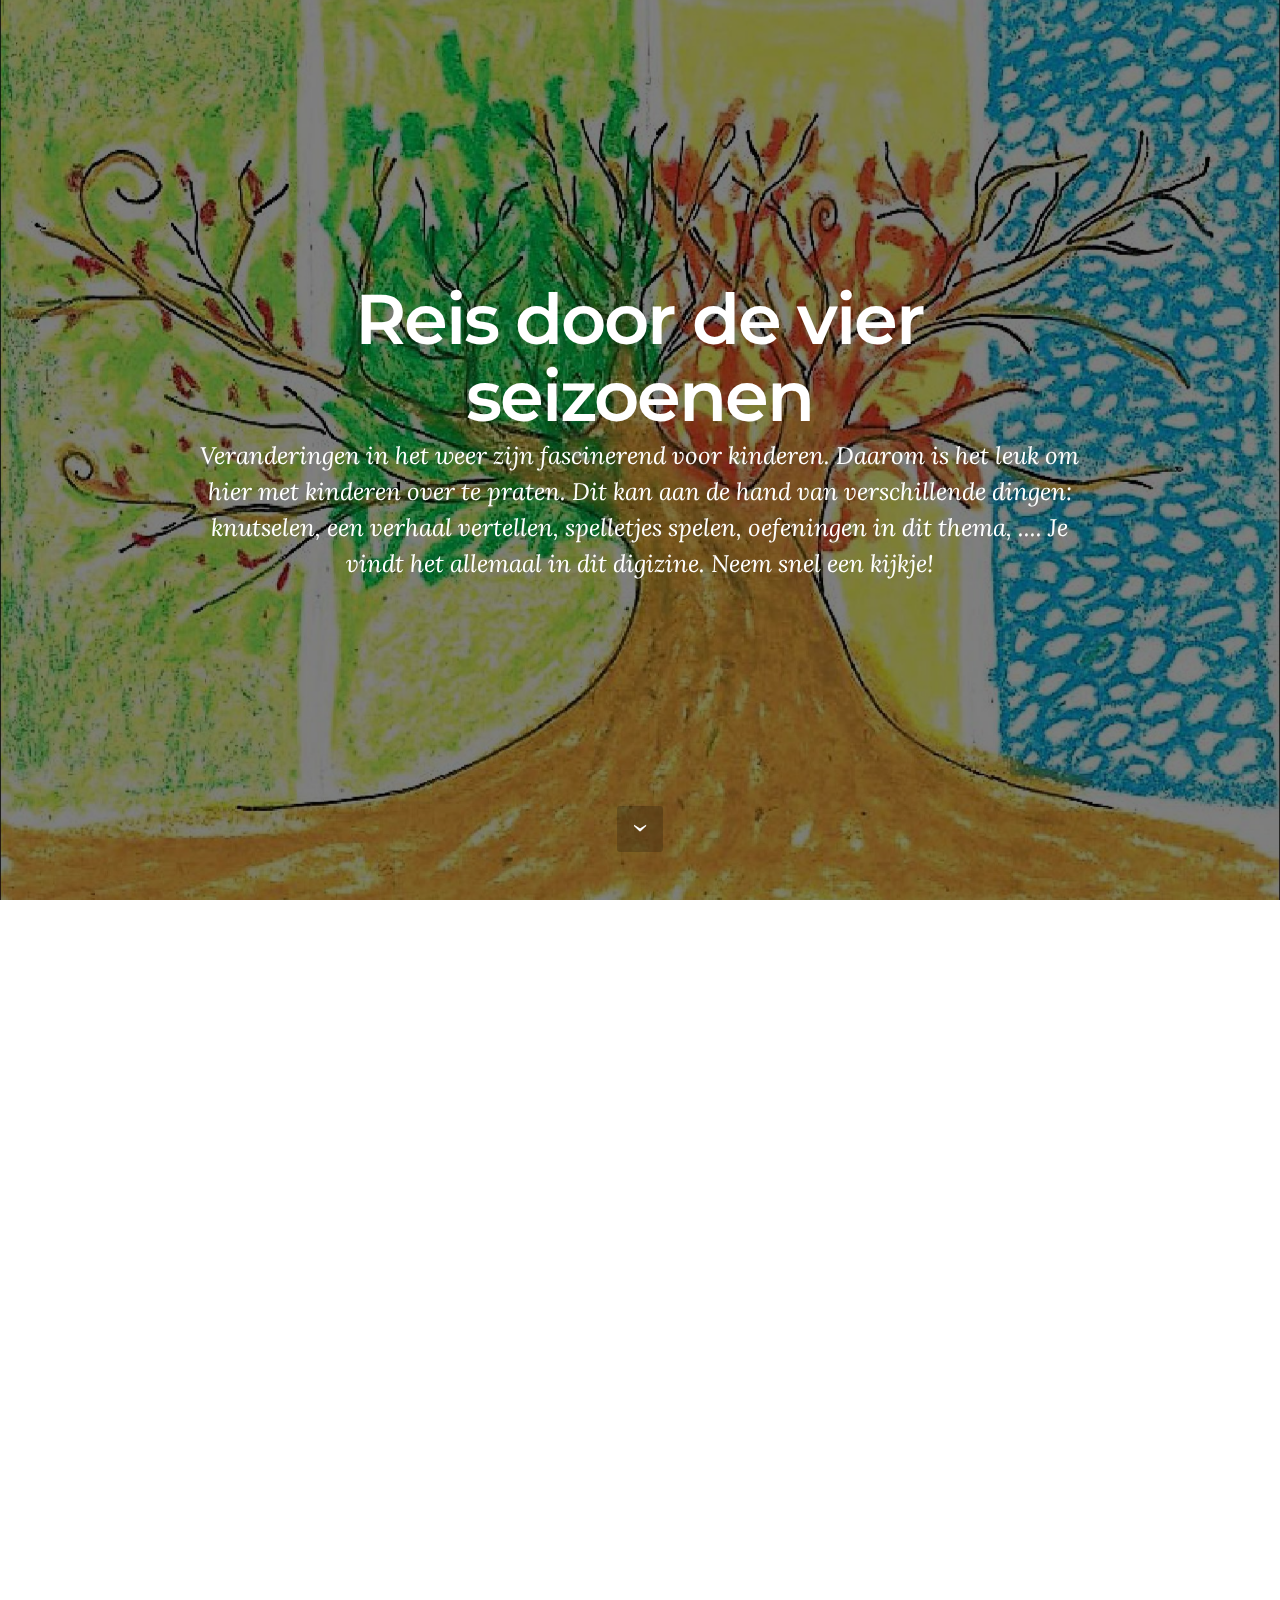
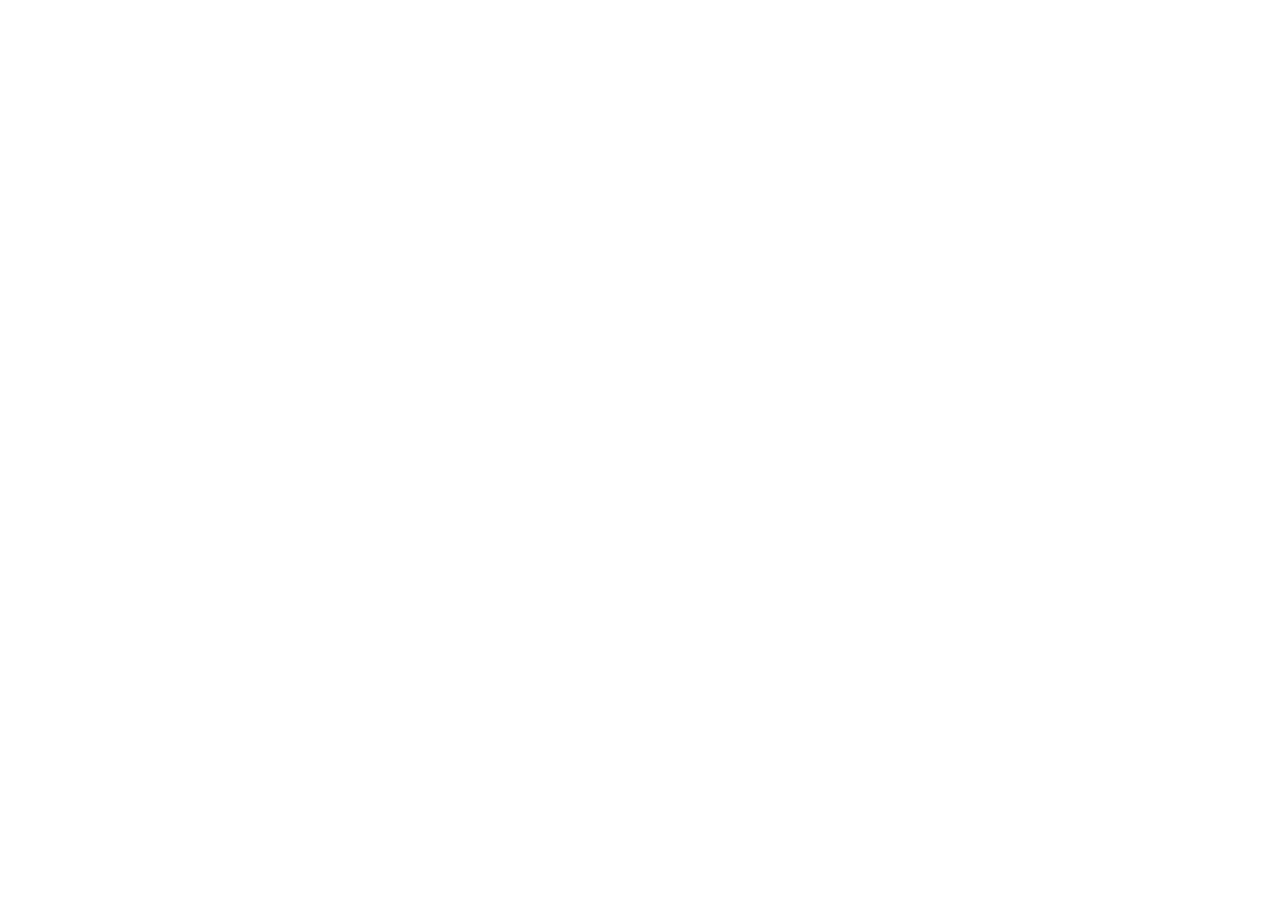
==== index.html @ 8c719ed3 "create github pages" ====
<!DOCTYPE html>
<html>
<head>
  <!-- Site made with Mobirise Website Builder v3.12.1, https://mobirise.com -->
  <meta charset="UTF-8">
  <meta http-equiv="X-UA-Compatible" content="IE=edge">
  <meta name="generator" content="Mobirise v3.12.1, mobirise.com">
  <meta name="viewport" content="width=device-width, initial-scale=1">
  <link rel="shortcut icon" href="assets/images/logo.png" type="image/x-icon">
  <meta name="description" content="">
  
  <link rel="stylesheet" href="https://fonts.googleapis.com/css?family=Lora:400,700,400italic,700italic&amp;subset=latin">
  <link rel="stylesheet" href="https://fonts.googleapis.com/css?family=Montserrat:400,700">
  <link rel="stylesheet" href="https://fonts.googleapis.com/css?family=Raleway:100,100i,200,200i,300,300i,400,400i,500,500i,600,600i,700,700i,800,800i,900,900i">
  <link rel="stylesheet" href="assets/bootstrap-material-design-font/css/material.css">
  <link rel="stylesheet" href="assets/tether/tether.min.css">
  <link rel="stylesheet" href="assets/bootstrap/css/bootstrap.min.css">
  <link rel="stylesheet" href="assets/animate.css/animate.min.css">
  <link rel="stylesheet" href="assets/theme/css/style.css">
  <link rel="stylesheet" href="assets/mobirise/css/mbr-additional.css" type="text/css">
  
  
  
</head>
<body>
<section class="mbr-section mbr-section-hero mbr-section-full mbr-parallax-background mbr-section-with-arrow" id="header1-0" style="background-image: url(assets/images/scan-seizoenenboom-2000x1422.jpg);">

    <div class="mbr-overlay" style="opacity: 0.5; background-color: rgb(0, 0, 0);"></div>

    <div class="mbr-table-cell">

        <div class="container">
            <div class="row">
                <div class="mbr-section col-md-10 col-md-offset-1 text-xs-center">

                    <h1 class="mbr-section-title display-1">Reis door de vier seizoenen</h1>
                    <p class="mbr-section-lead lead">Veranderingen in het weer zijn fascinerend voor kinderen. Daarom is het leuk om hier met kinderen over te praten. Dit kan aan de hand van verschillende dingen: knutselen, een verhaal vertellen, spelletjes spelen, oefeningen in dit thema, .... Je vindt het allemaal in dit digizine. Neem snel een kijkje!<br></p>
                    
                </div>
            </div>
        </div>
    </div>

    <div class="mbr-arrow mbr-arrow-floating" aria-hidden="true"><a href="#features3-5"><i class="mbr-arrow-icon"></i></a></div>

</section>

<section class="engine"><a rel="external" href="https://mobirise.com">Mobirise Website Generator</a></section><section class="mbr-cards mbr-section mbr-section-nopadding" id="features3-5" style="background-color: rgb(255, 255, 255);">

    

    <div class="mbr-cards-row row">
        <div class="mbr-cards-col col-xs-12 col-lg-3" style="padding-top: 80px; padding-bottom: 80px;">
            <div class="container">
              <div class="card cart-block">
                  <div class="card-img"><img src="assets/images/lente-600x598.jpg" class="card-img-top"></div>
                  <div class="card-block">
                    <h4 class="card-title">Lente&nbsp;</h4>
                    <h5 class="card-subtitle"></h5>
                    <p class="card-text">Het is lente wat leuk,<br>ik lach me in een deuk.<br>Het is niet warm, maar ook niet koud,<br>lente is een seizoen waarbij je je trui aanhoudt.<br>Het is lente dus de bloemen gaan bloeien,<br>en heel hoog groeien.<br>Het is zo groen en zo mooi,<br>ga naar buiten en hou op met dat geklooi.<br>Het is bijna zomer, best wel leuk,<br>maar die muggen prikken …. Wat een jeuk!<br></p>
                    <div class="card-btn"><a href="https://mobirise.com" class="btn btn-primary">Reis naar de lente</a></div>
                    </div>
                </div>
            </div>
        </div>
        <div class="mbr-cards-col col-xs-12 col-lg-3" style="padding-top: 80px; padding-bottom: 80px;">
            <div class="container">
                <div class="card cart-block">
                    <div class="card-img"><img src="assets/images/zomer-600x600.jpg" class="card-img-top"></div>
                    <div class="card-block">
                        <h4 class="card-title">Zomer</h4>
                        <h5 class="card-subtitle"></h5>
                        <p class="card-text">Het wordt steeds een stukje warmer,<br>steeds meer mensen zitten buiten.<br>Die heerlijke warme zonnestralen,<br>bedekken mijn gezicht.<br>De mensen worden vrolijker,<br>de natuur is wonderschoon.<br>De lente is nu bijna voorbij,<br>en dan is het eindelijk zomer<br></p>
                        <div class="card-btn"><a href="https://mobirise.com" class="btn btn-primary">Reis naar de zomer</a></div>
                    </div>
                </div>
            </div>
        </div>
        <div class="mbr-cards-col col-xs-12 col-lg-3" style="padding-top: 80px; padding-bottom: 80px;">
            <div class="container">
                <div class="card cart-block">
                    <div class="card-img"><img src="assets/images/herfst-600x600.jpg" class="card-img-top"></div>
                    <div class="card-block">
                        <h4 class="card-title">Herfst</h4>
                        <h5 class="card-subtitle"></h5>
                        <p class="card-text">Paddestoelen, beukennootjes,<br>dwarrelblaadjes, rood en geel.<br>Buiten vind je al die schatten<br>van de herfst, zoveel.<br>Regenvlagen, hagelbuien,<br>pijpenstelen, hondenweer. <br>Neem een paraplu mee<br>en geen druppel raakt je meer.<br></p>
                        <div class="card-btn"><a href="https://mobirise.com" class="btn btn-primary">Reis naar de herfst</a></div>
                    </div>
                </div>
            </div>
        </div>
        <div class="mbr-cards-col col-xs-12 col-lg-3" style="padding-top: 80px; padding-bottom: 80px;">
            <div class="container">
                <div class="card cart-block">
                    <div class="card-img"><img src="assets/images/winter-600x600.jpg" class="card-img-top"></div>
                    <div class="card-block">
                        <h4 class="card-title">Winter</h4>
                        <h5 class="card-subtitle"></h5>
                        <p class="card-text">De winter is het seizoen van wanten en kou<br>Dat is precies waar ik van hou<br>Als het wit is lekker spelen in de sneeuw en warm bij de haard<br>Nog maar drie maanden en het is alweer maart<br>Sinterklaas, kerst en nieuwjaar horen erbij<br>En al die gezelligheid<br>Wat maakt de winter me blij!<br></p>
                        <div class="card-btn"><a href="https://mobirise.com" class="btn btn-primary">Reis naar de winter</a></div>
                    </div>
                </div>
            </div>
        </div>
        
        
    </div>
</section>

<section class="mbr-section" id="msg-box5-9" style="background-color: rgb(255, 255, 255); padding-top: 0px; padding-bottom: 0px;">

    
    <div class="container">
        <div class="row">
            <div class="mbr-table-md-up">

              

              <div class="mbr-table-cell col-md-5 text-xs-center text-md-right content-size">
                  <h3 class="mbr-section-title display-2">Seizoenenboom<div><br></div></h3>
                  <div class="lead">

                    <p>Dit werkje wordt best in de herfst, het begin van het schooljaar, gemaakt. Nadat de boom klaar is, gaan we het bos in en verzamelen we herfstige voorwerpen: kastanjes, afgevallen bladeren. We leggen ze in de hoek behorend tot dit seizoen. Deze 'verzameltocht' herhalen we elk seizoen. Aan het eind van het schooljaar hebben we een mooie seizoensverzameling! <br><br>Benodigdheden<br>- Het sjabloon in het midden van het magazine <br>- Scharen, wasco’s (pandakrijt) <br>- Optioneel: bruine verf, sterke lijm<br></p>

                  </div>

                  <div><a class="btn btn-primary" href="https://mobirise.com">Sjabloon</a></div>
              </div>


              


              <div class="mbr-table-cell mbr-left-padding-md-up mbr-valign-top col-md-7 image-size" style="width: 50%;">
                  <div class="mbr-figure"><img src="assets/images/img-20181114-1400x1866.jpg"></div>
              </div>

            </div>
        </div>
    </div>

</section>


  <script src="assets/web/assets/jquery/jquery.min.js"></script>
  <script src="assets/tether/tether.min.js"></script>
  <script src="assets/bootstrap/js/bootstrap.min.js"></script>
  <script src="assets/smooth-scroll/smooth-scroll.js"></script>
  <script src="assets/jarallax/jarallax.js"></script>
  <script src="assets/viewport-checker/jquery.viewportchecker.js"></script>
  <script src="assets/theme/js/script.js"></script>
  
  
  <input name="animation" type="hidden">
  </body>
</html>
---- assets/bootstrap-material-design-font/css/material.css ----
@font-face {
  font-family: 'Material-Design-Icons';
  src: url('../fonts/Material-Design-Icons.eot?3ocs8m');
  src: url('../fonts/Material-Design-Icons.eot?#iefix3ocs8m') format('embedded-opentype'), url('../fonts/Material-Design-Icons.woff?3ocs8m') format('woff'), url('../fonts/Material-Design-Icons.ttf?3ocs8m') format('truetype'), url('../fonts/Material-Design-Icons.svg?3ocs8m#Material-Design-Icons') format('svg');
  font-weight: normal;
  font-style: normal;
}
[class^="mdi-"],
[class*="mdi-"] {
  speak: none;
  display: inline-block;
  font-style: normal;
  font-variant:normal;
  font-weight:normal;
  /*font-size:24px;*/
  line-height:1;
  font-family:'Material-Design-Icons' !important;
  text-rendering: auto;
  
  -webkit-font-smoothing: antialiased;
  -moz-osx-font-smoothing: grayscale;
  -webkit-transform: translate(0, 0);
      -ms-transform: translate(0, 0);
          transform: translate(0, 0);
}
[class^="mdi-"]:before,
[class*="mdi-"]:before {
  display: inline-block;
  speak: none;
  text-decoration: inherit;
}
[class^="mdi-"].pull-left,
[class*="mdi-"].pull-left {
  margin-right: .3em;
}
[class^="mdi-"].pull-right,
[class*="mdi-"].pull-right {
  margin-left: .3em;
}
[class^="mdi-"].mdi-lg:before,
[class*="mdi-"].mdi-lg:before,
[class^="mdi-"].mdi-lg:after,
[class*="mdi-"].mdi-lg:after {
  font-size: 1.33333333em;
  line-height: 0.75em;
  vertical-align: -15%;
}
[class^="mdi-"].mdi-2x:before,
[class*="mdi-"].mdi-2x:before,
[class^="mdi-"].mdi-2x:after,
[class*="mdi-"].mdi-2x:after {
  font-size: 2em;
}
[class^="mdi-"].mdi-3x:before,
[class*="mdi-"].mdi-3x:before,
[class^="mdi-"].mdi-3x:after,
[class*="mdi-"].mdi-3x:after {
  font-size: 3em;
}
[class^="mdi-"].mdi-4x:before,
[class*="mdi-"].mdi-4x:before,
[class^="mdi-"].mdi-4x:after,
[class*="mdi-"].mdi-4x:after {
  font-size: 4em;
}
[class^="mdi-"].mdi-5x:before,
[class*="mdi-"].mdi-5x:before,
[class^="mdi-"].mdi-5x:after,
[class*="mdi-"].mdi-5x:after {
  font-size: 5em;
}
[class^="mdi-device-signal-cellular-"]:after,
[class^="mdi-device-battery-"]:after,
[class^="mdi-device-battery-charging-"]:after,
[class^="mdi-device-signal-cellular-connected-no-internet-"]:after,
[class^="mdi-device-signal-wifi-"]:after,
[class^="mdi-device-signal-wifi-statusbar-not-connected"]:after,
.mdi-device-network-wifi:after {
  opacity: .3;
  position: absolute;
  left: 0;
  top: 0;
  z-index: 1;
  display: inline-block;
  speak: none;
  text-decoration: inherit;
}
[class^="mdi-device-signal-cellular-"]:after {
  content: "\e758";
}
[class^="mdi-device-battery-"]:after {
  content: "\e735";
}
[class^="mdi-device-battery-charging-"]:after {
  content: "\e733";
}
[class^="mdi-device-signal-cellular-connected-no-internet-"]:after {
  content: "\e75d";
}
[class^="mdi-device-signal-wifi-"]:after,
.mdi-device-network-wifi:after {
  content: "\e765";
}
[class^="mdi-device-signal-wifi-statusbasr-not-connected"]:after {
  content: "\e8f7";
}
.mdi-device-signal-cellular-off:after,
.mdi-device-signal-cellular-null:after,
.mdi-device-signal-cellular-no-sim:after,
.mdi-device-signal-wifi-off:after,
.mdi-device-signal-wifi-4-bar:after,
.mdi-device-signal-cellular-4-bar:after,
.mdi-device-battery-alert:after,
.mdi-device-signal-cellular-connected-no-internet-4-bar:after,
.mdi-device-battery-std:after,
.mdi-device-battery-full .mdi-device-battery-unknown:after {
  content: "";
}
.mdi-fw {
  width: 1.28571429em;
  text-align: center;
}
.mdi-ul {
  padding-left: 0;
  margin-left: 2.14285714em;
  list-style-type: none;
}
.mdi-ul > li {
  position: relative;
}
.mdi-li {
  position: absolute;
  left: -2.14285714em;
  width: 2.14285714em;
  top: 0.14285714em;
  text-align: center;
}
.mdi-li.mdi-lg {
  left: -1.85714286em;
}
.mdi-border {
  padding: .2em .25em .15em;
  border: solid 0.08em #eeeeee;
  border-radius: .1em;
}
.mdi-spin {
  -webkit-animation: mdi-spin 2s infinite linear;
  animation: mdi-spin 2s infinite linear;
  -webkit-transform-origin: 50% 50%;
  -ms-transform-origin: 50% 50%;
      transform-origin: 50% 50%;
}
.mdi-pulse {
  -webkit-animation: mdi-spin 1s steps(8) infinite;
  animation: mdi-spin 1s steps(8) infinite;
  -webkit-transform-origin: 50% 50%;
  -ms-transform-origin: 50% 50%;
      transform-origin: 50% 50%;
}
@-webkit-keyframes mdi-spin {
  0% {
    -webkit-transform: rotate(0deg);
    transform: rotate(0deg);
  }
  100% {
    -webkit-transform: rotate(359deg);
    transform: rotate(359deg);
  }
}
@keyframes mdi-spin {
  0% {
    -webkit-transform: rotate(0deg);
    transform: rotate(0deg);
  }
  100% {
    -webkit-transform: rotate(359deg);
    transform: rotate(359deg);
  }
}
.mdi-rotate-90 {
  filter: progid:DXImageTransform.Microsoft.BasicImage(rotation=1);
  -webkit-transform: rotate(90deg);
  -ms-transform: rotate(90deg);
  transform: rotate(90deg);
}
.mdi-rotate-180 {
  filter: progid:DXImageTransform.Microsoft.BasicImage(rotation=2);
  -webkit-transform: rotate(180deg);
  -ms-transform: rotate(180deg);
  transform: rotate(180deg);
}
.mdi-rotate-270 {
  filter: progid:DXImageTransform.Microsoft.BasicImage(rotation=3);
  -webkit-transform: rotate(270deg);
  -ms-transform: rotate(270deg);
  transform: rotate(270deg);
}
.mdi-flip-horizontal {
  filter: progid:DXImageTransform.Microsoft.BasicImage(rotation=0, mirror=1);
  -webkit-transform: scale(-1, 1);
  -ms-transform: scale(-1, 1);
  transform: scale(-1, 1);
}
.mdi-flip-vertical {
  filter: progid:DXImageTransform.Microsoft.BasicImage(rotation=2, mirror=1);
  -webkit-transform: scale(1, -1);
  -ms-transform: scale(1, -1);
  transform: scale(1, -1);
}
:root .mdi-rotate-90,
:root .mdi-rotate-180,
:root .mdi-rotate-270,
:root .mdi-flip-horizontal,
:root .mdi-flip-vertical {
  -webkit-filter: none;
          filter: none;
}
.mdi-stack {
  position: relative;
  display: inline-block;
  width: 2em;
  height: 2em;
  line-height: 2em;
  vertical-align: middle;
}
.mdi-stack-1x,
.mdi-stack-2x {
  position: absolute;
  left: 0;
  width: 100%;
  text-align: center;
}
.mdi-stack-1x {
  line-height: inherit;
}
.mdi-stack-2x {
  font-size: 2em;
}
.mdi-inverse {
  color: #ffffff;
}
/* Start Icons */
.mdi-action-3d-rotation:before {
  content: "\e600";
}
.mdi-action-accessibility:before {
  content: "\e601";
}
.mdi-action-account-balance-wallet:before {
  content: "\e602";
}
.mdi-action-account-balance:before {
  content: "\e603";
}
.mdi-action-account-box:before {
  content: "\e604";
}
.mdi-action-account-child:before {
  content: "\e605";
}
.mdi-action-account-circle:before {
  content: "\e606";
}
.mdi-action-add-shopping-cart:before {
  content: "\e607";
}
.mdi-action-alarm-add:before {
  content: "\e608";
}
.mdi-action-alarm-off:before {
  content: "\e609";
}
.mdi-action-alarm-on:before {
  content: "\e60a";
}
.mdi-action-alarm:before {
  content: "\e60b";
}
.mdi-action-android:before {
  content: "\e60c";
}
.mdi-action-announcement:before {
  content: "\e60d";
}
.mdi-action-aspect-ratio:before {
  content: "\e60e";
}
.mdi-action-assessment:before {
  content: "\e60f";
}
.mdi-action-assignment-ind:before {
  content: "\e610";
}
.mdi-action-assignment-late:before {
  content: "\e611";
}
.mdi-action-assignment-return:before {
  content: "\e612";
}
.mdi-action-assignment-returned:before {
  content: "\e613";
}
.mdi-action-assignment-turned-in:before {
  content: "\e614";
}
.mdi-action-assignment:before {
  content: "\e615";
}
.mdi-action-autorenew:before {
  content: "\e616";
}
.mdi-action-backup:before {
  content: "\e617";
}
.mdi-action-book:before {
  content: "\e618";
}
.mdi-action-bookmark-outline:before {
  content: "\e619";
}
.mdi-action-bookmark:before {
  content: "\e61a";
}
.mdi-action-bug-report:before {
  content: "\e61b";
}
.mdi-action-cached:before {
  content: "\e61c";
}
.mdi-action-check-circle:before {
  content: "\e61d";
}
.mdi-action-class:before {
  content: "\e61e";
}
.mdi-action-credit-card:before {
  content: "\e61f";
}
.mdi-action-dashboard:before {
  content: "\e620";
}
.mdi-action-delete:before {
  content: "\e621";
}
.mdi-action-description:before {
  content: "\e622";
}
.mdi-action-dns:before {
  content: "\e623";
}
.mdi-action-done-all:before {
  content: "\e624";
}
.mdi-action-done:before {
  content: "\e625";
}
.mdi-action-event:before {
  content: "\e626";
}
.mdi-action-exit-to-app:before {
  content: "\e627";
}
.mdi-action-explore:before {
  content: "\e628";
}
.mdi-action-extension:before {
  content: "\e629";
}
.mdi-action-face-unlock:before {
  content: "\e62a";
}
.mdi-action-favorite-outline:before {
  content: "\e62b";
}
.mdi-action-favorite:before {
  content: "\e62c";
}
.mdi-action-find-in-page:before {
  content: "\e62d";
}
.mdi-action-find-replace:before {
  content: "\e62e";
}
.mdi-action-flip-to-back:before {
  content: "\e62f";
}
.mdi-action-flip-to-front:before {
  content: "\e630";
}
.mdi-action-get-app:before {
  content: "\e631";
}
.mdi-action-grade:before {
  content: "\e632";
}
.mdi-action-group-work:before {
  content: "\e633";
}
.mdi-action-help:before {
  content: "\e634";
}
.mdi-action-highlight-remove:before {
  content: "\e635";
}
.mdi-action-history:before {
  content: "\e636";
}
.mdi-action-home:before {
  content: "\e637";
}
.mdi-action-https:before {
  content: "\e638";
}
.mdi-action-info-outline:before {
  content: "\e639";
}
.mdi-action-info:before {
  content: "\e63a";
}
.mdi-action-input:before {
  content: "\e63b";
}
.mdi-action-invert-colors:before {
  content: "\e63c";
}
.mdi-action-label-outline:before {
  content: "\e63d";
}
.mdi-action-label:before {
  content: "\e63e";
}
.mdi-action-language:before {
  content: "\e63f";
}
.mdi-action-launch:before {
  content: "\e640";
}
.mdi-action-list:before {
  content: "\e641";
}
.mdi-action-lock-open:before {
  content: "\e642";
}
.mdi-action-lock-outline:before {
  content: "\e643";
}
.mdi-action-lock:before {
  content: "\e644";
}
.mdi-action-loyalty:before {
  content: "\e645";
}
.mdi-action-markunread-mailbox:before {
  content: "\e646";
}
.mdi-action-note-add:before {
  content: "\e647";
}
.mdi-action-open-in-browser:before {
  content: "\e648";
}
.mdi-action-open-in-new:before {
  content: "\e649";
}
.mdi-action-open-with:before {
  content: "\e64a";
}
.mdi-action-pageview:before {
  content: "\e64b";
}
.mdi-action-payment:before {
  content: "\e64c";
}
.mdi-action-perm-camera-mic:before {
  content: "\e64d";
}
.mdi-action-perm-contact-cal:before {
  content: "\e64e";
}
.mdi-action-perm-data-setting:before {
  content: "\e64f";
}
.mdi-action-perm-device-info:before {
  content: "\e650";
}
.mdi-action-perm-identity:before {
  content: "\e651";
}
.mdi-action-perm-media:before {
  content: "\e652";
}
.mdi-action-perm-phone-msg:before {
  content: "\e653";
}
.mdi-action-perm-scan-wifi:before {
  content: "\e654";
}
.mdi-action-picture-in-picture:before {
  content: "\e655";
}
.mdi-action-polymer:before {
  content: "\e656";
}
.mdi-action-print:before {
  content: "\e657";
}
.mdi-action-query-builder:before {
  content: "\e658";
}
.mdi-action-question-answer:before {
  content: "\e659";
}
.mdi-action-receipt:before {
  content: "\e65a";
}
.mdi-action-redeem:before {
  content: "\e65b";
}
.mdi-action-reorder:before {
  content: "\e65c";
}
.mdi-action-report-problem:before {
  content: "\e65d";
}
.mdi-action-restore:before {
  content: "\e65e";
}
.mdi-action-room:before {
  content: "\e65f";
}
.mdi-action-schedule:before {
  content: "\e660";
}
.mdi-action-search:before {
  content: "\e661";
}
.mdi-action-settings-applications:before {
  content: "\e662";
}
.mdi-action-settings-backup-restore:before {
  content: "\e663";
}
.mdi-action-settings-bluetooth:before {
  content: "\e664";
}
.mdi-action-settings-cell:before {
  content: "\e665";
}
.mdi-action-settings-display:before {
  content: "\e666";
}
.mdi-action-settings-ethernet:before {
  content: "\e667";
}
.mdi-action-settings-input-antenna:before {
  content: "\e668";
}
.mdi-action-settings-input-component:before {
  content: "\e669";
}
.mdi-action-settings-input-composite:before {
  content: "\e66a";
}
.mdi-action-settings-input-hdmi:before {
  content: "\e66b";
}
.mdi-action-settings-input-svideo:before {
  content: "\e66c";
}
.mdi-action-settings-overscan:before {
  content: "\e66d";
}
.mdi-action-settings-phone:before {
  content: "\e66e";
}
.mdi-action-settings-power:before {
  content: "\e66f";
}
.mdi-action-settings-remote:before {
  content: "\e670";
}
.mdi-action-settings-voice:before {
  content: "\e671";
}
.mdi-action-settings:before {
  content: "\e672";
}
.mdi-action-shop-two:before {
  content: "\e673";
}
.mdi-action-shop:before {
  content: "\e674";
}
.mdi-action-shopping-basket:before {
  content: "\e675";
}
.mdi-action-shopping-cart:before {
  content: "\e676";
}
.mdi-action-speaker-notes:before {
  content: "\e677";
}
.mdi-action-spellcheck:before {
  content: "\e678";
}
.mdi-action-star-rate:before {
  content: "\e679";
}
.mdi-action-stars:before {
  content: "\e67a";
}
.mdi-action-store:before {
  content: "\e67b";
}
.mdi-action-subject:before {
  content: "\e67c";
}
.mdi-action-supervisor-account:before {
  content: "\e67d";
}
.mdi-action-swap-horiz:before {
  content: "\e67e";
}
.mdi-action-swap-vert-circle:before {
  content: "\e67f";
}
.mdi-action-swap-vert:before {
  content: "\e680";
}
.mdi-action-system-update-tv:before {
  content: "\e681";
}
.mdi-action-tab-unselected:before {
  content: "\e682";
}
.mdi-action-tab:before {
  content: "\e683";
}
.mdi-action-theaters:before {
  content: "\e684";
}
.mdi-action-thumb-down:before {
  content: "\e685";
}
.mdi-action-thumb-up:before {
  content: "\e686";
}
.mdi-action-thumbs-up-down:before {
  content: "\e687";
}
.mdi-action-toc:before {
  content: "\e688";
}
.mdi-action-today:before {
  content: "\e689";
}
.mdi-action-track-changes:before {
  content: "\e68a";
}
.mdi-action-translate:before {
  content: "\e68b";
}
.mdi-action-trending-down:before {
  content: "\e68c";
}
.mdi-action-trending-neutral:before {
  content: "\e68d";
}
.mdi-action-trending-up:before {
  content: "\e68e";
}
.mdi-action-turned-in-not:before {
  content: "\e68f";
}
.mdi-action-turned-in:before {
  content: "\e690";
}
.mdi-action-verified-user:before {
  content: "\e691";
}
.mdi-action-view-agenda:before {
  content: "\e692";
}
.mdi-action-view-array:before {
  content: "\e693";
}
.mdi-action-view-carousel:before {
  content: "\e694";
}
.mdi-action-view-column:before {
  content: "\e695";
}
.mdi-action-view-day:before {
  content: "\e696";
}
.mdi-action-view-headline:before {
  content: "\e697";
}
.mdi-action-view-list:before {
  content: "\e698";
}
.mdi-action-view-module:before {
  content: "\e699";
}
.mdi-action-view-quilt:before {
  content: "\e69a";
}
.mdi-action-view-stream:before {
  content: "\e69b";
}
.mdi-action-view-week:before {
  content: "\e69c";
}
.mdi-action-visibility-off:before {
  content: "\e69d";
}
.mdi-action-visibility:before {
  content: "\e69e";
}
.mdi-action-wallet-giftcard:before {
  content: "\e69f";
}
.mdi-action-wallet-membership:before {
  content: "\e6a0";
}
.mdi-action-wallet-travel:before {
  content: "\e6a1";
}
.mdi-action-work:before {
  content: "\e6a2";
}
.mdi-alert-error:before {
  content: "\e6a3";
}
.mdi-alert-warning:before {
  content: "\e6a4";
}
.mdi-av-album:before {
  content: "\e6a5";
}
.mdi-av-closed-caption:before {
  content: "\e6a6";
}
.mdi-av-equalizer:before {
  content: "\e6a7";
}
.mdi-av-explicit:before {
  content: "\e6a8";
}
.mdi-av-fast-forward:before {
  content: "\e6a9";
}
.mdi-av-fast-rewind:before {
  content: "\e6aa";
}
.mdi-av-games:before {
  content: "\e6ab";
}
.mdi-av-hearing:before {
  content: "\e6ac";
}
.mdi-av-high-quality:before {
  content: "\e6ad";
}
.mdi-av-loop:before {
  content: "\e6ae";
}
.mdi-av-mic-none:before {
  content: "\e6af";
}
.mdi-av-mic-off:before {
  content: "\e6b0";
}
.mdi-av-mic:before {
  content: "\e6b1";
}
.mdi-av-movie:before {
  content: "\e6b2";
}
.mdi-av-my-library-add:before {
  content: "\e6b3";
}
.mdi-av-my-library-books:before {
  content: "\e6b4";
}
.mdi-av-my-library-music:before {
  content: "\e6b5";
}
.mdi-av-new-releases:before {
  content: "\e6b6";
}
.mdi-av-not-interested:before {
  content: "\e6b7";
}
.mdi-av-pause-circle-fill:before {
  content: "\e6b8";
}
.mdi-av-pause-circle-outline:before {
  content: "\e6b9";
}
.mdi-av-pause:before {
  content: "\e6ba";
}
.mdi-av-play-arrow:before {
  content: "\e6bb";
}
.mdi-av-play-circle-fill:before {
  content: "\e6bc";
}
.mdi-av-play-circle-outline:before {
  content: "\e6bd";
}
.mdi-av-play-shopping-bag:before {
  content: "\e6be";
}
.mdi-av-playlist-add:before {
  content: "\e6bf";
}
.mdi-av-queue-music:before {
  content: "\e6c0";
}
.mdi-av-queue:before {
  content: "\e6c1";
}
.mdi-av-radio:before {
  content: "\e6c2";
}
.mdi-av-recent-actors:before {
  content: "\e6c3";
}
.mdi-av-repeat-one:before {
  content: "\e6c4";
}
.mdi-av-repeat:before {
  content: "\e6c5";
}
.mdi-av-replay:before {
  content: "\e6c6";
}
.mdi-av-shuffle:before {
  content: "\e6c7";
}
.mdi-av-skip-next:before {
  content: "\e6c8";
}
.mdi-av-skip-previous:before {
  content: "\e6c9";
}
.mdi-av-snooze:before {
  content: "\e6ca";
}
.mdi-av-stop:before {
  content: "\e6cb";
}
.mdi-av-subtitles:before {
  content: "\e6cc";
}
.mdi-av-surround-sound:before {
  content: "\e6cd";
}
.mdi-av-timer:before {
  content: "\e6ce";
}
.mdi-av-video-collection:before {
  content: "\e6cf";
}
.mdi-av-videocam-off:before {
  content: "\e6d0";
}
.mdi-av-videocam:before {
  content: "\e6d1";
}
.mdi-av-volume-down:before {
  content: "\e6d2";
}
.mdi-av-volume-mute:before {
  content: "\e6d3";
}
.mdi-av-volume-off:before {
  content: "\e6d4";
}
.mdi-av-volume-up:before {
  content: "\e6d5";
}
.mdi-av-web:before {
  content: "\e6d6";
}
.mdi-communication-business:before {
  content: "\e6d7";
}
.mdi-communication-call-end:before {
  content: "\e6d8";
}
.mdi-communication-call-made:before {
  content: "\e6d9";
}
.mdi-communication-call-merge:before {
  content: "\e6da";
}
.mdi-communication-call-missed:before {
  content: "\e6db";
}
.mdi-communication-call-received:before {
  content: "\e6dc";
}
.mdi-communication-call-split:before {
  content: "\e6dd";
}
.mdi-communication-call:before {
  content: "\e6de";
}
.mdi-communication-chat:before {
  content: "\e6df";
}
.mdi-communication-clear-all:before {
  content: "\e6e0";
}
.mdi-communication-comment:before {
  content: "\e6e1";
}
.mdi-communication-contacts:before {
  content: "\e6e2";
}
.mdi-communication-dialer-sip:before {
  content: "\e6e3";
}
.mdi-communication-dialpad:before {
  content: "\e6e4";
}
.mdi-communication-dnd-on:before {
  content: "\e6e5";
}
.mdi-communication-email:before {
  content: "\e6e6";
}
.mdi-communication-forum:before {
  content: "\e6e7";
}
.mdi-communication-import-export:before {
  content: "\e6e8";
}
.mdi-communication-invert-colors-off:before {
  content: "\e6e9";
}
.mdi-communication-invert-colors-on:before {
  content: "\e6ea";
}
.mdi-communication-live-help:before {
  content: "\e6eb";
}
.mdi-communication-location-off:before {
  content: "\e6ec";
}
.mdi-communication-location-on:before {
  content: "\e6ed";
}
.mdi-communication-message:before {
  content: "\e6ee";
}
.mdi-communication-messenger:before {
  content: "\e6ef";
}
.mdi-communication-no-sim:before {
  content: "\e6f0";
}
.mdi-communication-phone:before {
  content: "\e6f1";
}
.mdi-communication-portable-wifi-off:before {
  content: "\e6f2";
}
.mdi-communication-quick-contacts-dialer:before {
  content: "\e6f3";
}
.mdi-communication-quick-contacts-mail:before {
  content: "\e6f4";
}
.mdi-communication-ring-volume:before {
  content: "\e6f5";
}
.mdi-communication-stay-current-landscape:before {
  content: "\e6f6";
}
.mdi-communication-stay-current-portrait:before {
  content: "\e6f7";
}
.mdi-communication-stay-primary-landscape:before {
  content: "\e6f8";
}
.mdi-communication-stay-primary-portrait:before {
  content: "\e6f9";
}
.mdi-communication-swap-calls:before {
  content: "\e6fa";
}
.mdi-communication-textsms:before {
  content: "\e6fb";
}
.mdi-communication-voicemail:before {
  content: "\e6fc";
}
.mdi-communication-vpn-key:before {
  content: "\e6fd";
}
.mdi-content-add-box:before {
  content: "\e6fe";
}
.mdi-content-add-circle-outline:before {
  content: "\e6ff";
}
.mdi-content-add-circle:before {
  content: "\e700";
}
.mdi-content-add:before {
  content: "\e701";
}
.mdi-content-archive:before {
  content: "\e702";
}
.mdi-content-backspace:before {
  content: "\e703";
}
.mdi-content-block:before {
  content: "\e704";
}
.mdi-content-clear:before {
  content: "\e705";
}
.mdi-content-content-copy:before {
  content: "\e706";
}
.mdi-content-content-cut:before {
  content: "\e707";
}
.mdi-content-content-paste:before {
  content: "\e708";
}
.mdi-content-create:before {
  content: "\e709";
}
.mdi-content-drafts:before {
  content: "\e70a";
}
.mdi-content-filter-list:before {
  content: "\e70b";
}
.mdi-content-flag:before {
  content: "\e70c";
}
.mdi-content-forward:before {
  content: "\e70d";
}
.mdi-content-gesture:before {
  content: "\e70e";
}
.mdi-content-inbox:before {
  content: "\e70f";
}
.mdi-content-link:before {
  content: "\e710";
}
.mdi-content-mail:before {
  content: "\e711";
}
.mdi-content-markunread:before {
  content: "\e712";
}
.mdi-content-redo:before {
  content: "\e713";
}
.mdi-content-remove-circle-outline:before {
  content: "\e714";
}
.mdi-content-remove-circle:before {
  content: "\e715";
}
.mdi-content-remove:before {
  content: "\e716";
}
.mdi-content-reply-all:before {
  content: "\e717";
}
.mdi-content-reply:before {
  content: "\e718";
}
.mdi-content-report:before {
  content: "\e719";
}
.mdi-content-save:before {
  content: "\e71a";
}
.mdi-content-select-all:before {
  content: "\e71b";
}
.mdi-content-send:before {
  content: "\e71c";
}
.mdi-content-sort:before {
  content: "\e71d";
}
.mdi-content-text-format:before {
  content: "\e71e";
}
.mdi-content-undo:before {
  content: "\e71f";
}
.mdi-editor-attach-file:before {
  content: "\e776";
}
.mdi-editor-attach-money:before {
  content: "\e777";
}
.mdi-editor-border-all:before {
  content: "\e778";
}
.mdi-editor-border-bottom:before {
  content: "\e779";
}
.mdi-editor-border-clear:before {
  content: "\e77a";
}
.mdi-editor-border-color:before {
  content: "\e77b";
}
.mdi-editor-border-horizontal:before {
  content: "\e77c";
}
.mdi-editor-border-inner:before {
  content: "\e77d";
}
.mdi-editor-border-left:before {
  content: "\e77e";
}
.mdi-editor-border-outer:before {
  content: "\e77f";
}
.mdi-editor-border-right:before {
  content: "\e780";
}
.mdi-editor-border-style:before {
  content: "\e781";
}
.mdi-editor-border-top:before {
  content: "\e782";
}
.mdi-editor-border-vertical:before {
  content: "\e783";
}
.mdi-editor-format-align-center:before {
  content: "\e784";
}
.mdi-editor-format-align-justify:before {
  content: "\e785";
}
.mdi-editor-format-align-left:before {
  content: "\e786";
}
.mdi-editor-format-align-right:before {
  content: "\e787";
}
.mdi-editor-format-bold:before {
  content: "\e788";
}
.mdi-editor-format-clear:before {
  content: "\e789";
}
.mdi-editor-format-color-fill:before {
  content: "\e78a";
}
.mdi-editor-format-color-reset:before {
  content: "\e78b";
}
.mdi-editor-format-color-text:before {
  content: "\e78c";
}
.mdi-editor-format-indent-decrease:before {
  content: "\e78d";
}
.mdi-editor-format-indent-increase:before {
  content: "\e78e";
}
.mdi-editor-format-italic:before {
  content: "\e78f";
}
.mdi-editor-format-line-spacing:before {
  content: "\e790";
}
.mdi-editor-format-list-bulleted:before {
  content: "\e791";
}
.mdi-editor-format-list-numbered:before {
  content: "\e792";
}
.mdi-editor-format-paint:before {
  content: "\e793";
}
.mdi-editor-format-quote:before {
  content: "\e794";
}
.mdi-editor-format-size:before {
  content: "\e795";
}
.mdi-editor-format-strikethrough:before {
  content: "\e796";
}
.mdi-editor-format-textdirection-l-to-r:before {
  content: "\e797";
}
.mdi-editor-format-textdirection-r-to-l:before {
  content: "\e798";
}
.mdi-editor-format-underline:before {
  content: "\e799";
}
.mdi-editor-functions:before {
  content: "\e79a";
}
.mdi-editor-insert-chart:before {
  content: "\e79b";
}
.mdi-editor-insert-comment:before {
  content: "\e79c";
}
.mdi-editor-insert-drive-file:before {
  content: "\e79d";
}
.mdi-editor-insert-emoticon:before {
  content: "\e79e";
}
.mdi-editor-insert-invitation:before {
  content: "\e79f";
}
.mdi-editor-insert-link:before {
  content: "\e7a0";
}
.mdi-editor-insert-photo:before {
  content: "\e7a1";
}
.mdi-editor-merge-type:before {
  content: "\e7a2";
}
.mdi-editor-mode-comment:before {
  content: "\e7a3";
}
.mdi-editor-mode-edit:before {
  content: "\e7a4";
}
.mdi-editor-publish:before {
  content: "\e7a5";
}
.mdi-editor-vertical-align-bottom:before {
  content: "\e7a6";
}
.mdi-editor-vertical-align-center:before {
  content: "\e7a7";
}
.mdi-editor-vertical-align-top:before {
  content: "\e7a8";
}
.mdi-editor-wrap-text:before {
  content: "\e7a9";
}
.mdi-file-attachment:before {
  content: "\e7aa";
}
.mdi-file-cloud-circle:before {
  content: "\e7ab";
}
.mdi-file-cloud-done:before {
  content: "\e7ac";
}
.mdi-file-cloud-download:before {
  content: "\e7ad";
}
.mdi-file-cloud-off:before {
  content: "\e7ae";
}
.mdi-file-cloud-queue:before {
  content: "\e7af";
}
.mdi-file-cloud-upload:before {
  content: "\e7b0";
}
.mdi-file-cloud:before {
  content: "\e7b1";
}
.mdi-file-file-download:before {
  content: "\e7b2";
}
.mdi-file-file-upload:before {
  content: "\e7b3";
}
.mdi-file-folder-open:before {
  content: "\e7b4";
}
.mdi-file-folder-shared:before {
  content: "\e7b5";
}
.mdi-file-folder:before {
  content: "\e7b6";
}
.mdi-device-access-alarm:before {
  content: "\e720";
}
.mdi-device-access-alarms:before {
  content: "\e721";
}
.mdi-device-access-time:before {
  content: "\e722";
}
.mdi-device-add-alarm:before {
  content: "\e723";
}
.mdi-device-airplanemode-off:before {
  content: "\e724";
}
.mdi-device-airplanemode-on:before {
  content: "\e725";
}
.mdi-device-battery-20:before {
  content: "\e726";
}
.mdi-device-battery-30:before {
  content: "\e727";
}
.mdi-device-battery-50:before {
  content: "\e728";
}
.mdi-device-battery-60:before {
  content: "\e729";
}
.mdi-device-battery-80:before {
  content: "\e72a";
}
.mdi-device-battery-90:before {
  content: "\e72b";
}
.mdi-device-battery-alert:before {
  content: "\e72c";
}
.mdi-device-battery-charging-20:before {
  content: "\e72d";
}
.mdi-device-battery-charging-30:before {
  content: "\e72e";
}
.mdi-device-battery-charging-50:before {
  content: "\e72f";
}
.mdi-device-battery-charging-60:before {
  content: "\e730";
}
.mdi-device-battery-charging-80:before {
  content: "\e731";
}
.mdi-device-battery-charging-90:before {
  content: "\e732";
}
.mdi-device-battery-charging-full:before {
  content: "\e733";
}
.mdi-device-battery-full:before {
  content: "\e734";
}
.mdi-device-battery-std:before {
  content: "\e735";
}
.mdi-device-battery-unknown:before {
  content: "\e736";
}
.mdi-device-bluetooth-connected:before {
  content: "\e737";
}
.mdi-device-bluetooth-disabled:before {
  content: "\e738";
}
.mdi-device-bluetooth-searching:before {
  content: "\e739";
}
.mdi-device-bluetooth:before {
  content: "\e73a";
}
.mdi-device-brightness-auto:before {
  content: "\e73b";
}
.mdi-device-brightness-high:before {
  content: "\e73c";
}
.mdi-device-brightness-low:before {
  content: "\e73d";
}
.mdi-device-brightness-medium:before {
  content: "\e73e";
}
.mdi-device-data-usage:before {
  content: "\e73f";
}
.mdi-device-developer-mode:before {
  content: "\e740";
}
.mdi-device-devices:before {
  content: "\e741";
}
.mdi-device-dvr:before {
  content: "\e742";
}
.mdi-device-gps-fixed:before {
  content: "\e743";
}
.mdi-device-gps-not-fixed:before {
  content: "\e744";
}
.mdi-device-gps-off:before {
  content: "\e745";
}
.mdi-device-location-disabled:before {
  content: "\e746";
}
.mdi-device-location-searching:before {
  content: "\e747";
}
.mdi-device-multitrack-audio:before {
  content: "\e748";
}
.mdi-device-network-cell:before {
  content: "\e749";
}
.mdi-device-network-wifi:before {
  content: "\e74a";
}
.mdi-device-nfc:before {
  content: "\e74b";
}
.mdi-device-now-wallpaper:before {
  content: "\e74c";
}
.mdi-device-now-widgets:before {
  content: "\e74d";
}
.mdi-device-screen-lock-landscape:before {
  content: "\e74e";
}
.mdi-device-screen-lock-portrait:before {
  content: "\e74f";
}
.mdi-device-screen-lock-rotation:before {
  content: "\e750";
}
.mdi-device-screen-rotation:before {
  content: "\e751";
}
.mdi-device-sd-storage:before {
  content: "\e752";
}
.mdi-device-settings-system-daydream:before {
  content: "\e753";
}
.mdi-device-signal-cellular-0-bar:before {
  content: "\e754";
}
.mdi-device-signal-cellular-1-bar:before {
  content: "\e755";
}
.mdi-device-signal-cellular-2-bar:before {
  content: "\e756";
}
.mdi-device-signal-cellular-3-bar:before {
  content: "\e757";
}
.mdi-device-signal-cellular-4-bar:before {
  content: "\e758";
}
.mdi-signal-wifi-statusbar-connected-no-internet-after:before {
  content: "\e8f6";
}
.mdi-device-signal-cellular-connected-no-internet-0-bar:before {
  content: "\e759";
}
.mdi-device-signal-cellular-connected-no-internet-1-bar:before {
  content: "\e75a";
}
.mdi-device-signal-cellular-connected-no-internet-2-bar:before {
  content: "\e75b";
}
.mdi-device-signal-cellular-connected-no-internet-3-bar:before {
  content: "\e75c";
}
.mdi-device-signal-cellular-connected-no-internet-4-bar:before {
  content: "\e75d";
}
.mdi-device-signal-cellular-no-sim:before {
  content: "\e75e";
}
.mdi-device-signal-cellular-null:before {
  content: "\e75f";
}
.mdi-device-signal-cellular-off:before {
  content: "\e760";
}
.mdi-device-signal-wifi-0-bar:before {
  content: "\e761";
}
.mdi-device-signal-wifi-1-bar:before {
  content: "\e762";
}
.mdi-device-signal-wifi-2-bar:before {
  content: "\e763";
}
.mdi-device-signal-wifi-3-bar:before {
  content: "\e764";
}
.mdi-device-signal-wifi-4-bar:before {
  content: "\e765";
}
.mdi-device-signal-wifi-off:before {
  content: "\e766";
}
.mdi-device-signal-wifi-statusbar-1-bar:before {
  content: "\e767";
}
.mdi-device-signal-wifi-statusbar-2-bar:before {
  content: "\e768";
}
.mdi-device-signal-wifi-statusbar-3-bar:before {
  content: "\e769";
}
.mdi-device-signal-wifi-statusbar-4-bar:before {
  content: "\e76a";
}
.mdi-device-signal-wifi-statusbar-connected-no-internet-:before {
  content: "\e76b";
}
.mdi-device-signal-wifi-statusbar-connected-no-internet:before {
  content: "\e76f";
}
.mdi-device-signal-wifi-statusbar-connected-no-internet-2:before {
  content: "\e76c";
}
.mdi-device-signal-wifi-statusbar-connected-no-internet-3:before {
  content: "\e76d";
}
.mdi-device-signal-wifi-statusbar-connected-no-internet-4:before {
  content: "\e76e";
}
.mdi-signal-wifi-statusbar-not-connected-after:before {
  content: "\e8f7";
}
.mdi-device-signal-wifi-statusbar-not-connected:before {
  content: "\e770";
}
.mdi-device-signal-wifi-statusbar-null:before {
  content: "\e771";
}
.mdi-device-storage:before {
  content: "\e772";
}
.mdi-device-usb:before {
  content: "\e773";
}
.mdi-device-wifi-lock:before {
  content: "\e774";
}
.mdi-device-wifi-tethering:before {
  content: "\e775";
}
.mdi-hardware-cast-connected:before {
  content: "\e7b7";
}
.mdi-hardware-cast:before {
  content: "\e7b8";
}
.mdi-hardware-computer:before {
  content: "\e7b9";
}
.mdi-hardware-desktop-mac:before {
  content: "\e7ba";
}
.mdi-hardware-desktop-windows:before {
  content: "\e7bb";
}
.mdi-hardware-dock:before {
  content: "\e7bc";
}
.mdi-hardware-gamepad:before {
  content: "\e7bd";
}
.mdi-hardware-headset-mic:before {
  content: "\e7be";
}
.mdi-hardware-headset:before {
  content: "\e7bf";
}
.mdi-hardware-keyboard-alt:before {
  content: "\e7c0";
}
.mdi-hardware-keyboard-arrow-down:before {
  content: "\e7c1";
}
.mdi-hardware-keyboard-arrow-left:before {
  content: "\e7c2";
}
.mdi-hardware-keyboard-arrow-right:before {
  content: "\e7c3";
}
.mdi-hardware-keyboard-arrow-up:before {
  content: "\e7c4";
}
.mdi-hardware-keyboard-backspace:before {
  content: "\e7c5";
}
.mdi-hardware-keyboard-capslock:before {
  content: "\e7c6";
}
.mdi-hardware-keyboard-control:before {
  content: "\e7c7";
}
.mdi-hardware-keyboard-hide:before {
  content: "\e7c8";
}
.mdi-hardware-keyboard-return:before {
  content: "\e7c9";
}
.mdi-hardware-keyboard-tab:before {
  content: "\e7ca";
}
.mdi-hardware-keyboard-voice:before {
  content: "\e7cb";
}
.mdi-hardware-keyboard:before {
  content: "\e7cc";
}
.mdi-hardware-laptop-chromebook:before {
  content: "\e7cd";
}
.mdi-hardware-laptop-mac:before {
  content: "\e7ce";
}
.mdi-hardware-laptop-windows:before {
  content: "\e7cf";
}
.mdi-hardware-laptop:before {
  content: "\e7d0";
}
.mdi-hardware-memory:before {
  content: "\e7d1";
}
.mdi-hardware-mouse:before {
  content: "\e7d2";
}
.mdi-hardware-phone-android:before {
  content: "\e7d3";
}
.mdi-hardware-phone-iphone:before {
  content: "\e7d4";
}
.mdi-hardware-phonelink-off:before {
  content: "\e7d5";
}
.mdi-hardware-phonelink:before {
  content: "\e7d6";
}
.mdi-hardware-security:before {
  content: "\e7d7";
}
.mdi-hardware-sim-card:before {
  content: "\e7d8";
}
.mdi-hardware-smartphone:before {
  content: "\e7d9";
}
.mdi-hardware-speaker:before {
  content: "\e7da";
}
.mdi-hardware-tablet-android:before {
  content: "\e7db";
}
.mdi-hardware-tablet-mac:before {
  content: "\e7dc";
}
.mdi-hardware-tablet:before {
  content: "\e7dd";
}
.mdi-hardware-tv:before {
  content: "\e7de";
}
.mdi-hardware-watch:before {
  content: "\e7df";
}
.mdi-image-add-to-photos:before {
  content: "\e7e0";
}
.mdi-image-adjust:before {
  content: "\e7e1";
}
.mdi-image-assistant-photo:before {
  content: "\e7e2";
}
.mdi-image-audiotrack:before {
  content: "\e7e3";
}
.mdi-image-blur-circular:before {
  content: "\e7e4";
}
.mdi-image-blur-linear:before {
  content: "\e7e5";
}
.mdi-image-blur-off:before {
  content: "\e7e6";
}
.mdi-image-blur-on:before {
  content: "\e7e7";
}
.mdi-image-brightness-1:before {
  content: "\e7e8";
}
.mdi-image-brightness-2:before {
  content: "\e7e9";
}
.mdi-image-brightness-3:before {
  content: "\e7ea";
}
.mdi-image-brightness-4:before {
  content: "\e7eb";
}
.mdi-image-brightness-5:before {
  content: "\e7ec";
}
.mdi-image-brightness-6:before {
  content: "\e7ed";
}
.mdi-image-brightness-7:before {
  content: "\e7ee";
}
.mdi-image-brush:before {
  content: "\e7ef";
}
.mdi-image-camera-alt:before {
  content: "\e7f0";
}
.mdi-image-camera-front:before {
  content: "\e7f1";
}
.mdi-image-camera-rear:before {
  content: "\e7f2";
}
.mdi-image-camera-roll:before {
  content: "\e7f3";
}
.mdi-image-camera:before {
  content: "\e7f4";
}
.mdi-image-center-focus-strong:before {
  content: "\e7f5";
}
.mdi-image-center-focus-weak:before {
  content: "\e7f6";
}
.mdi-image-collections:before {
  content: "\e7f7";
}
.mdi-image-color-lens:before {
  content: "\e7f8";
}
.mdi-image-colorize:before {
  content: "\e7f9";
}
.mdi-image-compare:before {
  content: "\e7fa";
}
.mdi-image-control-point-duplicate:before {
  content: "\e7fb";
}
.mdi-image-control-point:before {
  content: "\e7fc";
}
.mdi-image-crop-3-2:before {
  content: "\e7fd";
}
.mdi-image-crop-5-4:before {
  content: "\e7fe";
}
.mdi-image-crop-7-5:before {
  content: "\e7ff";
}
.mdi-image-crop-16-9:before {
  content: "\e800";
}
.mdi-image-crop-din:before {
  content: "\e801";
}
.mdi-image-crop-free:before {
  content: "\e802";
}
.mdi-image-crop-landscape:before {
  content: "\e803";
}
.mdi-image-crop-original:before {
  content: "\e804";
}
.mdi-image-crop-portrait:before {
  content: "\e805";
}
.mdi-image-crop-square:before {
  content: "\e806";
}
.mdi-image-crop:before {
  content: "\e807";
}
.mdi-image-dehaze:before {
  content: "\e808";
}
.mdi-image-details:before {
  content: "\e809";
}
.mdi-image-edit:before {
  content: "\e80a";
}
.mdi-image-exposure-minus-1:before {
  content: "\e80b";
}
.mdi-image-exposure-minus-2:before {
  content: "\e80c";
}
.mdi-image-exposure-plus-1:before {
  content: "\e80d";
}
.mdi-image-exposure-plus-2:before {
  content: "\e80e";
}
.mdi-image-exposure-zero:before {
  content: "\e80f";
}
.mdi-image-exposure:before {
  content: "\e810";
}
.mdi-image-filter-1:before {
  content: "\e811";
}
.mdi-image-filter-2:before {
  content: "\e812";
}
.mdi-image-filter-3:before {
  content: "\e813";
}
.mdi-image-filter-4:before {
  content: "\e814";
}
.mdi-image-filter-5:before {
  content: "\e815";
}
.mdi-image-filter-6:before {
  content: "\e816";
}
.mdi-image-filter-7:before {
  content: "\e817";
}
.mdi-image-filter-8:before {
  content: "\e818";
}
.mdi-image-filter-9-plus:before {
  content: "\e819";
}
.mdi-image-filter-9:before {
  content: "\e81a";
}
.mdi-image-filter-b-and-w:before {
  content: "\e81b";
}
.mdi-image-filter-center-focus:before {
  content: "\e81c";
}
.mdi-image-filter-drama:before {
  content: "\e81d";
}
.mdi-image-filter-frames:before {
  content: "\e81e";
}
.mdi-image-filter-hdr:before {
  content: "\e81f";
}
.mdi-image-filter-none:before {
  content: "\e820";
}
.mdi-image-filter-tilt-shift:before {
  content: "\e821";
}
.mdi-image-filter-vintage:before {
  content: "\e822";
}
.mdi-image-filter:before {
  content: "\e823";
}
.mdi-image-flare:before {
  content: "\e824";
}
.mdi-image-flash-auto:before {
  content: "\e825";
}
.mdi-image-flash-off:before {
  content: "\e826";
}
.mdi-image-flash-on:before {
  content: "\e827";
}
.mdi-image-flip:before {
  content: "\e828";
}
.mdi-image-gradient:before {
  content: "\e829";
}
.mdi-image-grain:before {
  content: "\e82a";
}
.mdi-image-grid-off:before {
  content: "\e82b";
}
.mdi-image-grid-on:before {
  content: "\e82c";
}
.mdi-image-hdr-off:before {
  content: "\e82d";
}
.mdi-image-hdr-on:before {
  content: "\e82e";
}
.mdi-image-hdr-strong:before {
  content: "\e82f";
}
.mdi-image-hdr-weak:before {
  content: "\e830";
}
.mdi-image-healing:before {
  content: "\e831";
}
.mdi-image-image-aspect-ratio:before {
  content: "\e832";
}
.mdi-image-image:before {
  content: "\e833";
}
.mdi-image-iso:before {
  content: "\e834";
}
.mdi-image-landscape:before {
  content: "\e835";
}
.mdi-image-leak-add:before {
  content: "\e836";
}
.mdi-image-leak-remove:before {
  content: "\e837";
}
.mdi-image-lens:before {
  content: "\e838";
}
.mdi-image-looks-3:before {
  content: "\e839";
}
.mdi-image-looks-4:before {
  content: "\e83a";
}
.mdi-image-looks-5:before {
  content: "\e83b";
}
.mdi-image-looks-6:before {
  content: "\e83c";
}
.mdi-image-looks-one:before {
  content: "\e83d";
}
.mdi-image-looks-two:before {
  content: "\e83e";
}
.mdi-image-looks:before {
  content: "\e83f";
}
.mdi-image-loupe:before {
  content: "\e840";
}
.mdi-image-movie-creation:before {
  content: "\e841";
}
.mdi-image-nature-people:before {
  content: "\e842";
}
.mdi-image-nature:before {
  content: "\e843";
}
.mdi-image-navigate-before:before {
  content: "\e844";
}
.mdi-image-navigate-next:before {
  content: "\e845";
}
.mdi-image-palette:before {
  content: "\e846";
}
.mdi-image-panorama-fisheye:before {
  content: "\e847";
}
.mdi-image-panorama-horizontal:before {
  content: "\e848";
}
.mdi-image-panorama-vertical:before {
  content: "\e849";
}
.mdi-image-panorama-wide-angle:before {
  content: "\e84a";
}
.mdi-image-panorama:before {
  content: "\e84b";
}
.mdi-image-photo-album:before {
  content: "\e84c";
}
.mdi-image-photo-camera:before {
  content: "\e84d";
}
.mdi-image-photo-library:before {
  content: "\e84e";
}
.mdi-image-photo:before {
  content: "\e84f";
}
.mdi-image-portrait:before {
  content: "\e850";
}
.mdi-image-remove-red-eye:before {
  content: "\e851";
}
.mdi-image-rotate-left:before {
  content: "\e852";
}
.mdi-image-rotate-right:before {
  content: "\e853";
}
.mdi-image-slideshow:before {
  content: "\e854";
}
.mdi-image-straighten:before {
  content: "\e855";
}
.mdi-image-style:before {
  content: "\e856";
}
.mdi-image-switch-camera:before {
  content: "\e857";
}
.mdi-image-switch-video:before {
  content: "\e858";
}
.mdi-image-tag-faces:before {
  content: "\e859";
}
.mdi-image-texture:before {
  content: "\e85a";
}
.mdi-image-timelapse:before {
  content: "\e85b";
}
.mdi-image-timer-3:before {
  content: "\e85c";
}
.mdi-image-timer-10:before {
  content: "\e85d";
}
.mdi-image-timer-auto:before {
  content: "\e85e";
}
.mdi-image-timer-off:before {
  content: "\e85f";
}
.mdi-image-timer:before {
  content: "\e860";
}
.mdi-image-tonality:before {
  content: "\e861";
}
.mdi-image-transform:before {
  content: "\e862";
}
.mdi-image-tune:before {
  content: "\e863";
}
.mdi-image-wb-auto:before {
  content: "\e864";
}
.mdi-image-wb-cloudy:before {
  content: "\e865";
}
.mdi-image-wb-incandescent:before {
  content: "\e866";
}
.mdi-image-wb-irradescent:before {
  content: "\e867";
}
.mdi-image-wb-sunny:before {
  content: "\e868";
}
.mdi-maps-beenhere:before {
  content: "\e869";
}
.mdi-maps-directions-bike:before {
  content: "\e86a";
}
.mdi-maps-directions-bus:before {
  content: "\e86b";
}
.mdi-maps-directions-car:before {
  content: "\e86c";
}
.mdi-maps-directions-ferry:before {
  content: "\e86d";
}
.mdi-maps-directions-subway:before {
  content: "\e86e";
}
.mdi-maps-directions-train:before {
  content: "\e86f";
}
.mdi-maps-directions-transit:before {
  content: "\e870";
}
.mdi-maps-directions-walk:before {
  content: "\e871";
}
.mdi-maps-directions:before {
  content: "\e872";
}
.mdi-maps-flight:before {
  content: "\e873";
}
.mdi-maps-hotel:before {
  content: "\e874";
}
.mdi-maps-layers-clear:before {
  content: "\e875";
}
.mdi-maps-layers:before {
  content: "\e876";
}
.mdi-maps-local-airport:before {
  content: "\e877";
}
.mdi-maps-local-atm:before {
  content: "\e878";
}
.mdi-maps-local-attraction:before {
  content: "\e879";
}
.mdi-maps-local-bar:before {
  content: "\e87a";
}
.mdi-maps-local-cafe:before {
  content: "\e87b";
}
.mdi-maps-local-car-wash:before {
  content: "\e87c";
}
.mdi-maps-local-convenience-store:before {
  content: "\e87d";
}
.mdi-maps-local-drink:before {
  content: "\e87e";
}
.mdi-maps-local-florist:before {
  content: "\e87f";
}
.mdi-maps-local-gas-station:before {
  content: "\e880";
}
.mdi-maps-local-grocery-store:before {
  content: "\e881";
}
.mdi-maps-local-hospital:before {
  content: "\e882";
}
.mdi-maps-local-hotel:before {
  content: "\e883";
}
.mdi-maps-local-laundry-service:before {
  content: "\e884";
}
.mdi-maps-local-library:before {
  content: "\e885";
}
.mdi-maps-local-mall:before {
  content: "\e886";
}
.mdi-maps-local-movies:before {
  content: "\e887";
}
.mdi-maps-local-offer:before {
  content: "\e888";
}
.mdi-maps-local-parking:before {
  content: "\e889";
}
.mdi-maps-local-pharmacy:before {
  content: "\e88a";
}
.mdi-maps-local-phone:before {
  content: "\e88b";
}
.mdi-maps-local-pizza:before {
  content: "\e88c";
}
.mdi-maps-local-play:before {
  content: "\e88d";
}
.mdi-maps-local-post-office:before {
  content: "\e88e";
}
.mdi-maps-local-print-shop:before {
  content: "\e88f";
}
.mdi-maps-local-restaurant:before {
  content: "\e890";
}
.mdi-maps-local-see:before {
  content: "\e891";
}
.mdi-maps-local-shipping:before {
  content: "\e892";
}
.mdi-maps-local-taxi:before {
  content: "\e893";
}
.mdi-maps-location-history:before {
  content: "\e894";
}
.mdi-maps-map:before {
  content: "\e895";
}
.mdi-maps-my-location:before {
  content: "\e896";
}
.mdi-maps-navigation:before {
  content: "\e897";
}
.mdi-maps-pin-drop:before {
  content: "\e898";
}
.mdi-maps-place:before {
  content: "\e899";
}
.mdi-maps-rate-review:before {
  content: "\e89a";
}
.mdi-maps-restaurant-menu:before {
  content: "\e89b";
}
.mdi-maps-satellite:before {
  content: "\e89c";
}
.mdi-maps-store-mall-directory:before {
  content: "\e89d";
}
.mdi-maps-terrain:before {
  content: "\e89e";
}
.mdi-maps-traffic:before {
  content: "\e89f";
}
.mdi-navigation-apps:before {
  content: "\e8a0";
}
.mdi-navigation-arrow-back:before {
  content: "\e8a1";
}
.mdi-navigation-arrow-drop-down-circle:before {
  content: "\e8a2";
}
.mdi-navigation-arrow-drop-down:before {
  content: "\e8a3";
}
.mdi-navigation-arrow-drop-up:before {
  content: "\e8a4";
}
.mdi-navigation-arrow-forward:before {
  content: "\e8a5";
}
.mdi-navigation-cancel:before {
  content: "\e8a6";
}
.mdi-navigation-check:before {
  content: "\e8a7";
}
.mdi-navigation-chevron-left:before {
  content: "\e8a8";
}
.mdi-navigation-chevron-right:before {
  content: "\e8a9";
}
.mdi-navigation-close:before {
  content: "\e8aa";
}
.mdi-navigation-expand-less:before {
  content: "\e8ab";
}
.mdi-navigation-expand-more:before {
  content: "\e8ac";
}
.mdi-navigation-fullscreen-exit:before {
  content: "\e8ad";
}
.mdi-navigation-fullscreen:before {
  content: "\e8ae";
}
.mdi-navigation-menu:before {
  content: "\e8af";
}
.mdi-navigation-more-horiz:before {
  content: "\e8b0";
}
.mdi-navigation-more-vert:before {
  content: "\e8b1";
}
.mdi-navigation-refresh:before {
  content: "\e8b2";
}
.mdi-navigation-unfold-less:before {
  content: "\e8b3";
}
.mdi-navigation-unfold-more:before {
  content: "\e8b4";
}
.mdi-notification-adb:before {
  content: "\e8b5";
}
.mdi-notification-bluetooth-audio:before {
  content: "\e8b6";
}
.mdi-notification-disc-full:before {
  content: "\e8b7";
}
.mdi-notification-dnd-forwardslash:before {
  content: "\e8b8";
}
.mdi-notification-do-not-disturb:before {
  content: "\e8b9";
}
.mdi-notification-drive-eta:before {
  content: "\e8ba";
}
.mdi-notification-event-available:before {
  content: "\e8bb";
}
.mdi-notification-event-busy:before {
  content: "\e8bc";
}
.mdi-notification-event-note:before {
  content: "\e8bd";
}
.mdi-notification-folder-special:before {
  content: "\e8be";
}
.mdi-notification-mms:before {
  content: "\e8bf";
}
.mdi-notification-more:before {
  content: "\e8c0";
}
.mdi-notification-network-locked:before {
  content: "\e8c1";
}
.mdi-notification-phone-bluetooth-speaker:before {
  content: "\e8c2";
}
.mdi-notification-phone-forwarded:before {
  content: "\e8c3";
}
.mdi-notification-phone-in-talk:before {
  content: "\e8c4";
}
.mdi-notification-phone-locked:before {
  content: "\e8c5";
}
.mdi-notification-phone-missed:before {
  content: "\e8c6";
}
.mdi-notification-phone-paused:before {
  content: "\e8c7";
}
.mdi-notification-play-download:before {
  content: "\e8c8";
}
.mdi-notification-play-install:before {
  content: "\e8c9";
}
.mdi-notification-sd-card:before {
  content: "\e8ca";
}
.mdi-notification-sim-card-alert:before {
  content: "\e8cb";
}
.mdi-notification-sms-failed:before {
  content: "\e8cc";
}
.mdi-notification-sms:before {
  content: "\e8cd";
}
.mdi-notification-sync-disabled:before {
  content: "\e8ce";
}
.mdi-notification-sync-problem:before {
  content: "\e8cf";
}
.mdi-notification-sync:before {
  content: "\e8d0";
}
.mdi-notification-system-update:before {
  content: "\e8d1";
}
.mdi-notification-tap-and-play:before {
  content: "\e8d2";
}
.mdi-notification-time-to-leave:before {
  content: "\e8d3";
}
.mdi-notification-vibration:before {
  content: "\e8d4";
}
.mdi-notification-voice-chat:before {
  content: "\e8d5";
}
.mdi-notification-vpn-lock:before {
  content: "\e8d6";
}
.mdi-social-cake:before {
  content: "\e8d7";
}
.mdi-social-domain:before {
  content: "\e8d8";
}
.mdi-social-group-add:before {
  content: "\e8d9";
}
.mdi-social-group:before {
  content: "\e8da";
}
.mdi-social-location-city:before {
  content: "\e8db";
}
.mdi-social-mood:before {
  content: "\e8dc";
}
.mdi-social-notifications-none:before {
  content: "\e8dd";
}
.mdi-social-notifications-off:before {
  content: "\e8de";
}
.mdi-social-notifications-on:before {
  content: "\e8df";
}
.mdi-social-notifications-paused:before {
  content: "\e8e0";
}
.mdi-social-notifications:before {
  content: "\e8e1";
}
.mdi-social-pages:before {
  content: "\e8e2";
}
.mdi-social-party-mode:before {
  content: "\e8e3";
}
.mdi-social-people-outline:before {
  content: "\e8e4";
}
.mdi-social-people:before {
  content: "\e8e5";
}
.mdi-social-person-add:before {
  content: "\e8e6";
}
.mdi-social-person-outline:before {
  content: "\e8e7";
}
.mdi-social-person:before {
  content: "\e8e8";
}
.mdi-social-plus-one:before {
  content: "\e8e9";
}
.mdi-social-poll:before {
  content: "\e8ea";
}
.mdi-social-public:before {
  content: "\e8eb";
}
.mdi-social-school:before {
  content: "\e8ec";
}
.mdi-social-share:before {
  content: "\e8ed";
}
.mdi-social-whatshot:before {
  content: "\e8ee";
}
.mdi-toggle-check-box-outline-blank:before {
  content: "\e8ef";
}
.mdi-toggle-check-box:before {
  content: "\e8f0";
}
.mdi-toggle-radio-button-off:before {
  content: "\e8f1";
}
.mdi-toggle-radio-button-on:before {
  content: "\e8f2";
}
.mdi-toggle-star-half:before {
  content: "\e8f3";
}
.mdi-toggle-star-outline:before {
  content: "\e8f4";
}
.mdi-toggle-star:before {
  content: "\e8f5";
}
---- assets/mobirise/css/mbr-additional.css ----
@import url(https://fonts.googleapis.com/css?family=Montserrat:400,700);
@import url(https://fonts.googleapis.com/css?family=Lora:400,700);
@import url(https://fonts.googleapis.com/css?family=Raleway:400,300,700);



body,
input,
textarea,
.mbr-company .list-group-text {
  font-family: 'Raleway', sans-serif;
}
.mbr-footer-content li,
.mbr-footer .mbr-contacts li {
  font-family: 'Raleway', sans-serif;
}
.btn,
.alert,
h1,
h2,
h3,
h4,
h5,
h6,
.h1,
.h2,
.h3,
.h4,
.h5,
.h6,
.display-1,
.display-2,
.display-3,
.display-4,
.mbr-figure .mbr-figure-caption,
.mbr-gallery-title,
.mbr-map [data-state-details],
.mbr-price {
  font-family: 'Montserrat', sans-serif;
}
.mbr-footer-content h1,
.mbr-footer .mbr-contacts h1,
.mbr-footer-content h2,
.mbr-footer .mbr-contacts h2,
.mbr-footer-content h3,
.mbr-footer .mbr-contacts h3,
.mbr-footer-content h4,
.mbr-footer .mbr-contacts h4,
.mbr-footer-content p strong,
.mbr-footer .mbr-contacts p strong,
.mbr-footer-content strong,
.mbr-footer .mbr-contacts strong {
  font-family: 'Montserrat', sans-serif;
}
.btn-sm,
.lead a,
.lead blockquote,
.mbr-section-subtitle,
.mbr-section-hero .mbr-section-lead,
.mbr-cards .card-subtitle,
.mbr-testimonial .card-block {
  font-family: 'Lora', serif;
}
.mbr-author-name {
  font-family: 'Montserrat', sans-serif;
}
.mbr-author-desc {
  font-family: 'Lora', serif;
}
.mbr-plan-title {
  font-family: 'Montserrat', sans-serif;
}
.mbr-plan-subtitle,
.mbr-plan-price-desc {
  font-family: 'Lora', serif;
}
.bg-primary {
  background-color: #c0a375 !important;
}
.bg-success {
  background-color: #90a878 !important;
}
.bg-info {
  background-color: #7e9b9f !important;
}
.bg-warning {
  background-color: #f3c649 !important;
}
.bg-danger {
  background-color: #f28281 !important;
}
.btn-primary {
  background-color: #c0a375;
  border-color: #c0a375;
  color: #ffffff;
}
.btn-primary:hover,
.btn-primary:focus,
.btn-primary.focus,
.btn-primary:active,
.btn-primary.active {
  color: #ffffff;
  background-color: #a07e49;
  border-color: #a07e49;
}
.btn-primary.disabled,
.btn-primary:disabled {
  color: #ffffff !important;
  background-color: #a07e49 !important;
  border-color: #a07e49 !important;
}
.btn-secondary {
  background-color: #bfcecb;
  border-color: #bfcecb;
  color: #ffffff;
}
.btn-secondary:hover,
.btn-secondary:focus,
.btn-secondary.focus,
.btn-secondary:active,
.btn-secondary.active {
  color: #ffffff;
  background-color: #94ada8;
  border-color: #94ada8;
}
.btn-secondary.disabled,
.btn-secondary:disabled {
  color: #ffffff !important;
  background-color: #94ada8 !important;
  border-color: #94ada8 !important;
}
.btn-info {
  background-color: #7e9b9f;
  border-color: #7e9b9f;
  color: #ffffff;
}
.btn-info:hover,
.btn-info:focus,
.btn-info.focus,
.btn-info:active,
.btn-info.active {
  color: #ffffff;
  background-color: #597478;
  border-color: #597478;
}
.btn-info.disabled,
.btn-info:disabled {
  color: #ffffff !important;
  background-color: #597478 !important;
  border-color: #597478 !important;
}
.btn-success {
  background-color: #90a878;
  border-color: #90a878;
  color: #ffffff;
}
.btn-success:hover,
.btn-success:focus,
.btn-success.focus,
.btn-success:active,
.btn-success.active {
  color: #ffffff;
  background-color: #6a8153;
  border-color: #6a8153;
}
.btn-success.disabled,
.btn-success:disabled {
  color: #ffffff !important;
  background-color: #6a8153 !important;
  border-color: #6a8153 !important;
}
.btn-warning {
  background-color: #f3c649;
  border-color: #f3c649;
  color: #ffffff;
}
.btn-warning:hover,
.btn-warning:focus,
.btn-warning.focus,
.btn-warning:active,
.btn-warning.active {
  color: #ffffff;
  background-color: #e1a90f;
  border-color: #e1a90f;
}
.btn-warning.disabled,
.btn-warning:disabled {
  color: #ffffff !important;
  background-color: #e1a90f !important;
  border-color: #e1a90f !important;
}
.btn-danger {
  background-color: #f28281;
  border-color: #f28281;
  color: #ffffff;
}
.btn-danger:hover,
.btn-danger:focus,
.btn-danger.focus,
.btn-danger:active,
.btn-danger.active {
  color: #ffffff;
  background-color: #eb3d3c;
  border-color: #eb3d3c;
}
.btn-danger.disabled,
.btn-danger:disabled {
  color: #ffffff !important;
  background-color: #eb3d3c !important;
  border-color: #eb3d3c !important;
}
.btn-primary-outline {
  background: none;
  border-color: #8e7041;
  color: #8e7041;
}
.btn-primary-outline:hover,
.btn-primary-outline:focus,
.btn-primary-outline.focus,
.btn-primary-outline:active,
.btn-primary-outline.active {
  color: #ffffff;
  background-color: #c0a375;
  border-color: #c0a375;
}
.btn-primary-outline.disabled,
.btn-primary-outline:disabled {
  color: #ffffff !important;
  background-color: #c0a375 !important;
  border-color: #c0a375 !important;
}
.btn-secondary-outline {
  background: none;
  border-color: #85a29c;
  color: #85a29c;
}
.btn-secondary-outline:hover,
.btn-secondary-outline:focus,
.btn-secondary-outline.focus,
.btn-secondary-outline:active,
.btn-secondary-outline.active {
  color: #ffffff;
  background-color: #bfcecb;
  border-color: #bfcecb;
}
.btn-secondary-outline.disabled,
.btn-secondary-outline:disabled {
  color: #ffffff !important;
  background-color: #bfcecb !important;
  border-color: #bfcecb !important;
}
.btn-info-outline {
  background: none;
  border-color: #4e6669;
  color: #4e6669;
}
.btn-info-outline:hover,
.btn-info-outline:focus,
.btn-info-outline.focus,
.btn-info-outline:active,
.btn-info-outline.active {
  color: #ffffff;
  background-color: #7e9b9f;
  border-color: #7e9b9f;
}
.btn-info-outline.disabled,
.btn-info-outline:disabled {
  color: #ffffff !important;
  background-color: #7e9b9f !important;
  border-color: #7e9b9f !important;
}
.btn-success-outline {
  background: none;
  border-color: #5d7149;
  color: #5d7149;
}
.btn-success-outline:hover,
.btn-success-outline:focus,
.btn-success-outline.focus,
.btn-success-outline:active,
.btn-success-outline.active {
  color: #ffffff;
  background-color: #90a878;
  border-color: #90a878;
}
.btn-success-outline.disabled,
.btn-success-outline:disabled {
  color: #ffffff !important;
  background-color: #90a878 !important;
  border-color: #90a878 !important;
}
.btn-warning-outline {
  background: none;
  border-color: #c9970d;
  color: #c9970d;
}
.btn-warning-outline:hover,
.btn-warning-outline:focus,
.btn-warning-outline.focus,
.btn-warning-outline:active,
.btn-warning-outline.active {
  color: #ffffff;
  background-color: #f3c649;
  border-color: #f3c649;
}
.btn-warning-outline.disabled,
.btn-warning-outline:disabled {
  color: #ffffff !important;
  background-color: #f3c649 !important;
  border-color: #f3c649 !important;
}
.btn-danger-outline {
  background: none;
  border-color: #e82625;
  color: #e82625;
}
.btn-danger-outline:hover,
.btn-danger-outline:focus,
.btn-danger-outline.focus,
.btn-danger-outline:active,
.btn-danger-outline.active {
  color: #ffffff;
  background-color: #f28281;
  border-color: #f28281;
}
.btn-danger-outline.disabled,
.btn-danger-outline:disabled {
  color: #ffffff !important;
  background-color: #f28281 !important;
  border-color: #f28281 !important;
}
.text-primary {
  color: #c0a375 !important;
}
.text-success {
  color: #90a878 !important;
}
.text-info {
  color: #7e9b9f !important;
}
.text-warning {
  color: #f3c649 !important;
}
.text-danger {
  color: #f28281 !important;
}
.alert-success {
  background-color: #90a878;
}
.alert-info {
  background-color: #7e9b9f;
}
.alert-warning {
  background-color: #f3c649;
}
.alert-danger {
  background-color: #f28281;
}
.btn-social {
  border-color: #c0a375;
}
.btn-social:hover {
  background: #c0a375;
}
.mbr-company .list-group-item.active .list-group-text {
  color: #c0a375;
}
.mbr-footer p a,
.mbr-footer ul a {
  color: #c0a375;
}
.mbr-footer-content li::before,
.mbr-footer .mbr-contacts li::before {
  background: #c0a375;
}
.mbr-footer-content li a:hover,
.mbr-footer .mbr-contacts li a:hover {
  color: #c0a375;
}
.lead a,
.lead a:hover {
  color: #c0a375;
}
.lead blockquote {
  border-color: #c0a375;
}
.mbr-plan-header.bg-primary .mbr-plan-subtitle,
.mbr-plan-header.bg-primary .mbr-plan-price-desc {
  color: #e8ddcd;
}
.mbr-plan-header.bg-success .mbr-plan-subtitle,
.mbr-plan-header.bg-success .mbr-plan-price-desc {
  color: #d0dac6;
}
.mbr-plan-header.bg-info .mbr-plan-subtitle,
.mbr-plan-header.bg-info .mbr-plan-price-desc {
  color: #c7d4d5;
}
.mbr-plan-header.bg-warning .mbr-plan-subtitle,
.mbr-plan-header.bg-warning .mbr-plan-price-desc {
  color: #ffffff;
}
.mbr-plan-header.bg-danger .mbr-plan-subtitle,
.mbr-plan-header.bg-danger .mbr-plan-price-desc {
  color: #ffffff;
}
.mbr-small-footer a,
.mbr-gallery-filter li:hover {
  color: #c0a375;
}
.scrollToTop_wraper {
  opacity: 0 !important;
}
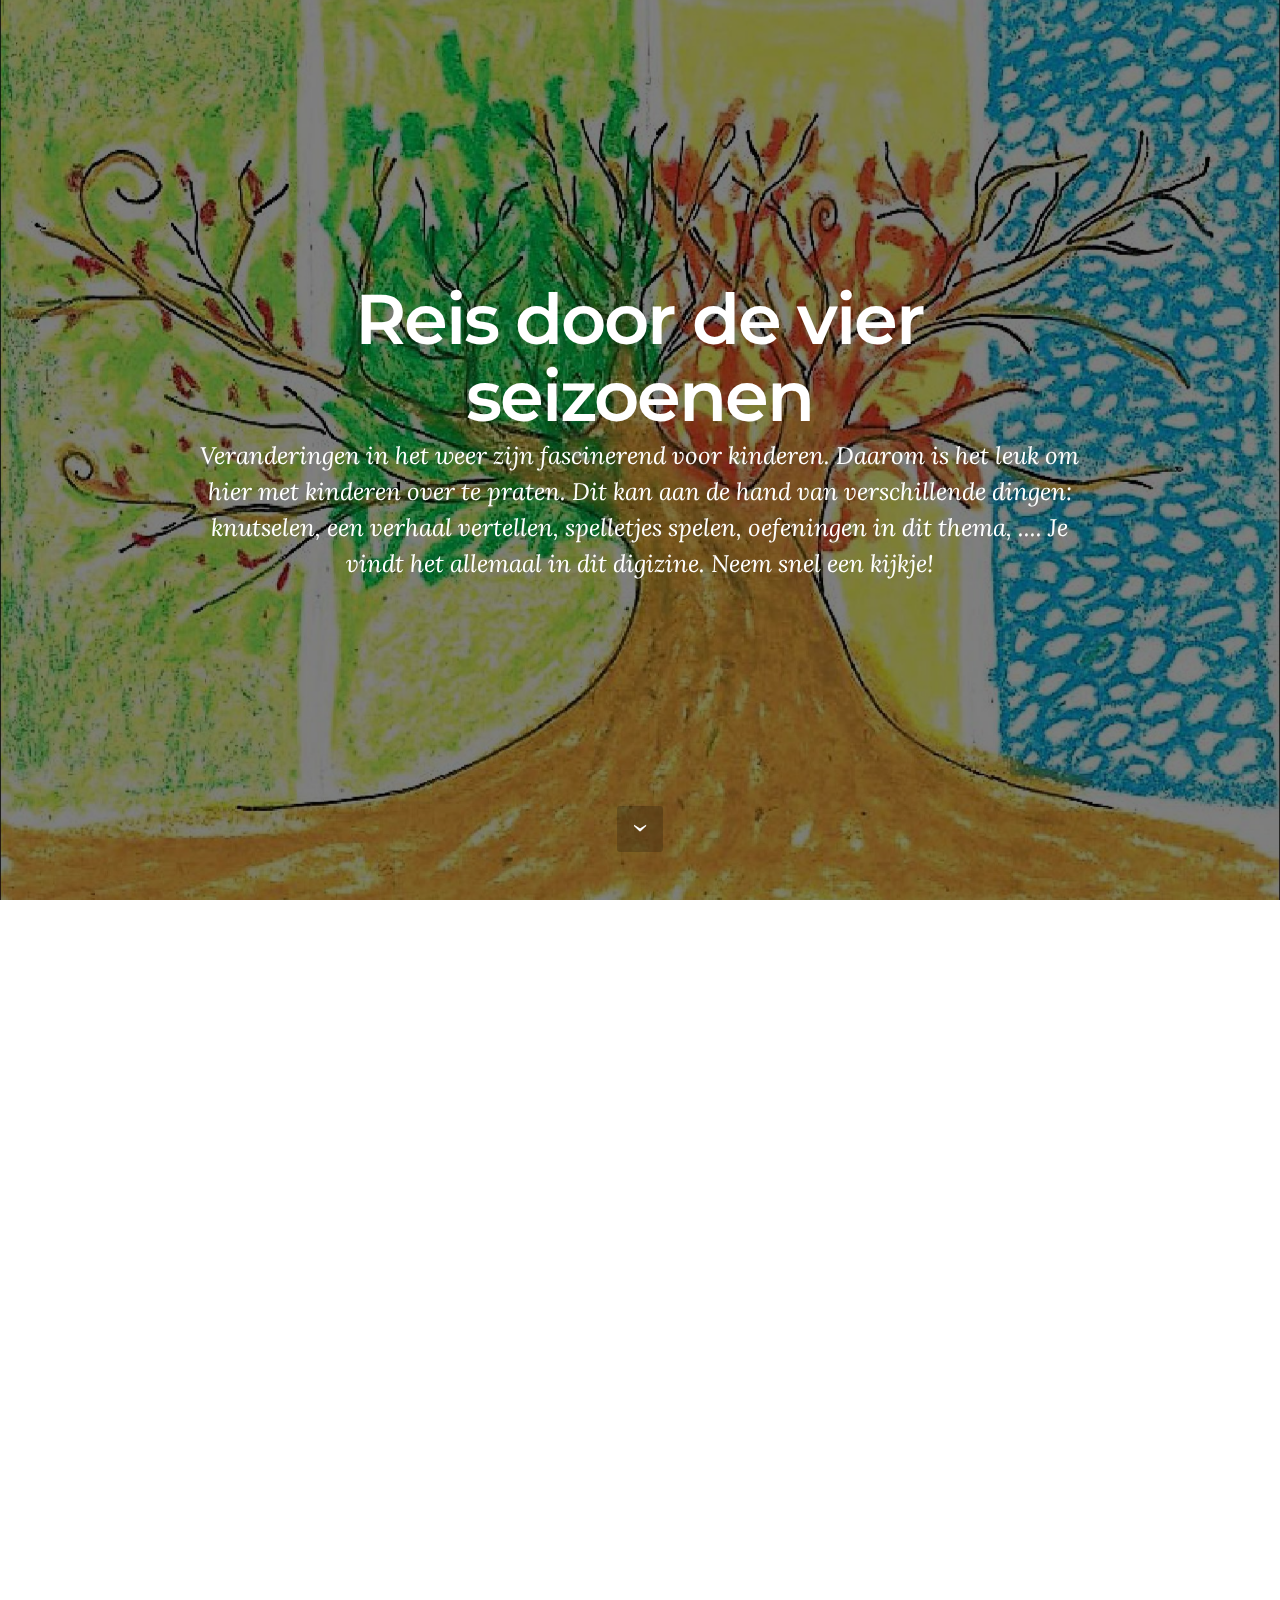
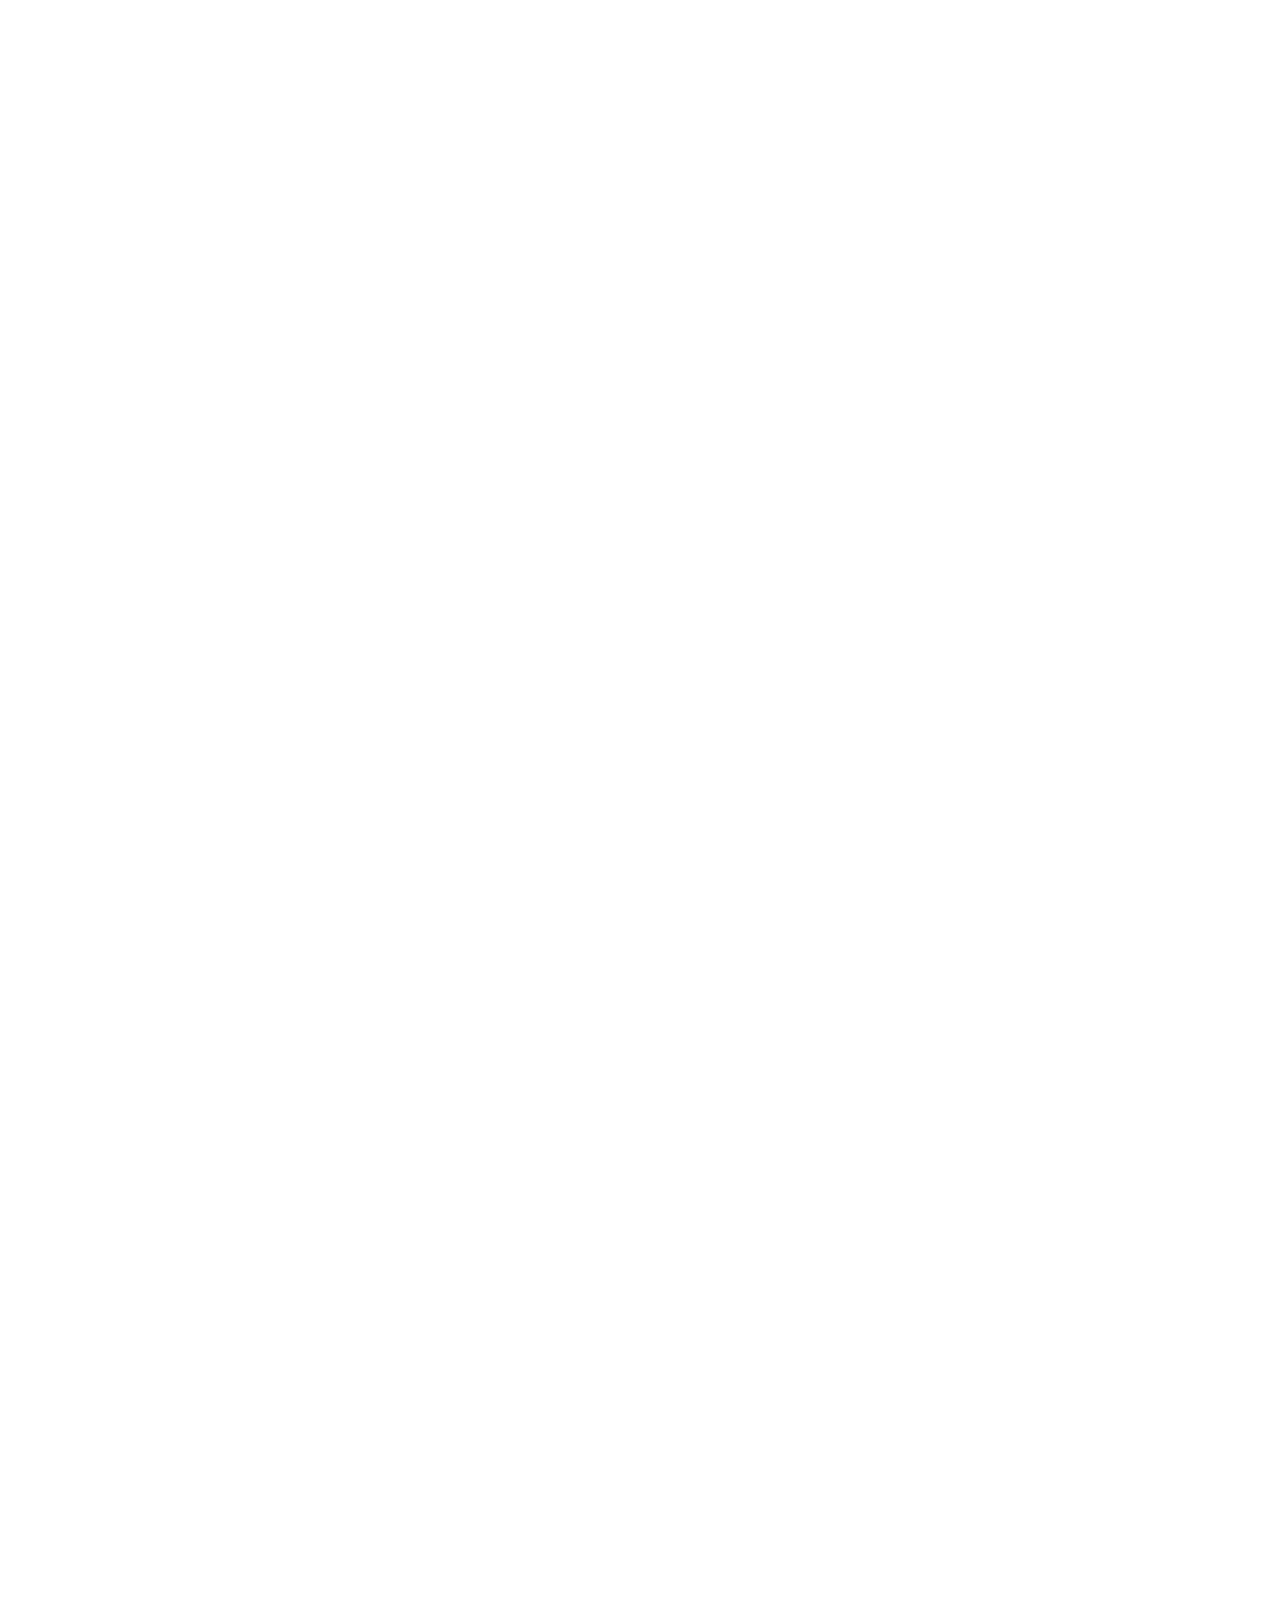
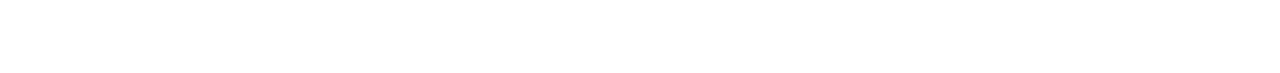
==== commit e902a4ea: "create github pages" ====
--- a/index.html
+++ b/index.html
@@ -1,17 +1,17 @@
 <!DOCTYPE html>
 <html>
 <head>
-  <!-- Site made with Mobirise Website Builder v3.12.1, https://mobirise.com -->
+  <!-- Site made with Mobirise Website Builder v4.2.2, https://mobirise.com -->
   <meta charset="UTF-8">
   <meta http-equiv="X-UA-Compatible" content="IE=edge">
-  <meta name="generator" content="Mobirise v3.12.1, mobirise.com">
+  <meta name="generator" content="Mobirise v4.2.2, mobirise.com">
   <meta name="viewport" content="width=device-width, initial-scale=1">
   <link rel="shortcut icon" href="assets/images/logo.png" type="image/x-icon">
   <meta name="description" content="">
   
-  <link rel="stylesheet" href="https://fonts.googleapis.com/css?family=Lora:400,700,400italic,700italic&amp;subset=latin">
   <link rel="stylesheet" href="https://fonts.googleapis.com/css?family=Montserrat:400,700">
   <link rel="stylesheet" href="https://fonts.googleapis.com/css?family=Raleway:100,100i,200,200i,300,300i,400,400i,500,500i,600,600i,700,700i,800,800i,900,900i">
+  <link rel="stylesheet" href="https://fonts.googleapis.com/css?family=Lora:400,700,400italic,700italic&subset=latin">
   <link rel="stylesheet" href="assets/bootstrap-material-design-font/css/material.css">
   <link rel="stylesheet" href="assets/tether/tether.min.css">
   <link rel="stylesheet" href="assets/bootstrap/css/bootstrap.min.css">
@@ -23,7 +23,7 @@
   
 </head>
 <body>
-<section class="mbr-section mbr-section-hero mbr-section-full mbr-parallax-background mbr-section-with-arrow" id="header1-0" style="background-image: url(assets/images/scan-seizoenenboom-2000x1422.jpg);">
+<section class="mbr-section mbr-section-hero mbr-section-full mbr-section-with-arrow mbr-parallax-background" id="header1-0" data-rv-view="0" style="background-image: url(assets/images/scan-seizoenenboom-2000x1422.jpg);">
 
     <div class="mbr-overlay" style="opacity: 0.5; background-color: rgb(0, 0, 0);"></div>
 
@@ -45,7 +45,7 @@
 
 </section>
 
-<section class="engine"><a rel="external" href="https://mobirise.com">Mobirise Website Generator</a></section><section class="mbr-cards mbr-section mbr-section-nopadding" id="features3-5" style="background-color: rgb(255, 255, 255);">
+<section class="engine"><a href="https://mobirise.co/p">bootstrap dropdown</a></section><section class="mbr-cards mbr-section mbr-section-nopadding" id="features3-5" data-rv-view="3" style="background-color: rgb(255, 255, 255);">
 
     
 
@@ -57,7 +57,7 @@
                   <div class="card-block">
                     <h4 class="card-title">Lente&nbsp;</h4>
                     <h5 class="card-subtitle"></h5>
-                    <p class="card-text">Het is lente wat leuk,<br>ik lach me in een deuk.<br>Het is niet warm, maar ook niet koud,<br>lente is een seizoen waarbij je je trui aanhoudt.<br>Het is lente dus de bloemen gaan bloeien,<br>en heel hoog groeien.<br>Het is zo groen en zo mooi,<br>ga naar buiten en hou op met dat geklooi.<br>Het is bijna zomer, best wel leuk,<br>maar die muggen prikken …. Wat een jeuk!<br></p>
+                    <p class="card-text">Het is lente wat leuk,<br>ik lach me in een deuk.<br>Het is niet warm, maar ook niet koud,<br>lente is een seizoen waarbij je je trui aanhoudt.<br>Het is lente dus de bloemen gaan bloeien,<br>en heel hoog groeien.<br>Het is bijna zomer, best wel leuk,<br>maar die muggen prikken …. Wat een jeuk!<br></p>
                     <div class="card-btn"><a href="https://mobirise.com" class="btn btn-primary">Reis naar de lente</a></div>
                     </div>
                 </div>
@@ -107,7 +107,7 @@
     </div>
 </section>
 
-<section class="mbr-section" id="msg-box5-9" style="background-color: rgb(255, 255, 255); padding-top: 0px; padding-bottom: 0px;">
+<section class="mbr-section" id="msg-box5-9" data-rv-view="6" style="background-color: rgb(255, 255, 255); padding-top: 0px; padding-bottom: 0px;">
 
     
     <div class="container">
@@ -124,7 +124,7 @@
 
                   </div>
 
-                  <div><a class="btn btn-primary" href="https://mobirise.com">Sjabloon</a></div>
+                  <div><a class="btn btn-primary" href="sjabloon">&nbsp;link naar het Sjabloon</a></div>
               </div>
 
 
@@ -139,6 +139,68 @@
         </div>
     </div>
 
+</section>
+
+<section class="mbr-cards mbr-section mbr-section-nopadding" id="features3-b" data-rv-view="9" style="background-color: rgb(255, 255, 255);">
+
+    
+
+    <div class="mbr-cards-row row">
+        <div class="mbr-cards-col col-xs-12 col-lg-3" style="padding-top: 80px; padding-bottom: 80px;">
+            <div class="container">
+              <div class="card cart-block">
+                  <div class="card-img"><img src="assets/images/sjabloon1-600x423.jpg" class="card-img-top"></div>
+                  <div class="card-block">
+                    <h4 class="card-title">Stap 1</h4>
+                    <h5 class="card-subtitle"></h5>
+                    <p class="card-text">Haal het sjabloon uit het magazine. Leg het voor je neer en maak je bank voor de rest vrij. </p>
+                    <div class="card-btn"><a href="https://mobirise.com" class="btn btn-primary">MORE</a></div>
+                    </div>
+                </div>
+            </div>
+        </div>
+        <div class="mbr-cards-col col-xs-12 col-lg-3" style="padding-top: 80px; padding-bottom: 80px;">
+            <div class="container">
+                <div class="card cart-block">
+                    <div class="card-img"><img src="assets/images/img-20181114-600x450.jpg" class="card-img-top"></div>
+                    <div class="card-block">
+                        <h4 class="card-title">Stap 2</h4>
+                        <h5 class="card-subtitle"></h5>
+                        <p class="card-text">Kleur de kruin van de boom met wasco. <br>Vergeet het grasperkje onderaan niet.<br></p>
+                        <div class="card-btn"><a href="https://mobirise.com" class="btn btn-primary">MORE</a></div>
+                    </div>
+                </div>
+            </div>
+        </div>
+        <div class="mbr-cards-col col-xs-12 col-lg-3" style="padding-top: 80px; padding-bottom: 80px;">
+            <div class="container">
+                <div class="card cart-block">
+                    <div class="card-img"><img src="assets/images/img-20181114-600x800.jpg" class="card-img-top"></div>
+                    <div class="card-block">
+                        <h4 class="card-title">Stap 3</h4>
+                        <h5 class="card-subtitle"></h5>
+                        <p class="card-text"><span style="font-size: 1rem; line-height: 1.5;">Kleur de stam. Dit kan met wasco of met verf</span><br></p>
+                        <div class="card-btn"><a href="https://mobirise.com" class="btn btn-primary">MORE</a></div>
+                    </div>
+                </div>
+            </div>
+        </div>
+        <div class="mbr-cards-col col-xs-12 col-lg-3" style="padding-top: 80px; padding-bottom: 80px;">
+            <div class="container">
+                <div class="card cart-block">
+                    <div class="card-img"><img src="assets/images/img-20181114-1-600x800.jpg" class="card-img-top"></div>
+                    <div class="card-block">
+                        <h4 class="card-title">Stap 4</h4>
+                        <h5 class="card-subtitle"></h5>
+                        <p class="card-text"><span style="font-size: 1rem; line-height: 1.5;">Knip de boom uit. Knip ook de gleuven bovenaan en onderaan.</span><br>Schuif de twee bomen in elkaar. <br>Blijft hij niet goed staan? Verstevig met lijm. <br>Klaar!<br></p>
+                        <div class="card-btn"><a href="https://mobirise.com" class="btn btn-primary">MORE</a></div>
+                    </div>
+                </div>
+            </div>
+        </div>
+        
+        
+    </div>
 </section>
 
 
@@ -146,8 +208,8 @@
   <script src="assets/tether/tether.min.js"></script>
   <script src="assets/bootstrap/js/bootstrap.min.js"></script>
   <script src="assets/smooth-scroll/smooth-scroll.js"></script>
+  <script src="assets/viewport-checker/jquery.viewportchecker.js"></script>
   <script src="assets/jarallax/jarallax.js"></script>
-  <script src="assets/viewport-checker/jquery.viewportchecker.js"></script>
   <script src="assets/theme/js/script.js"></script>
   
   
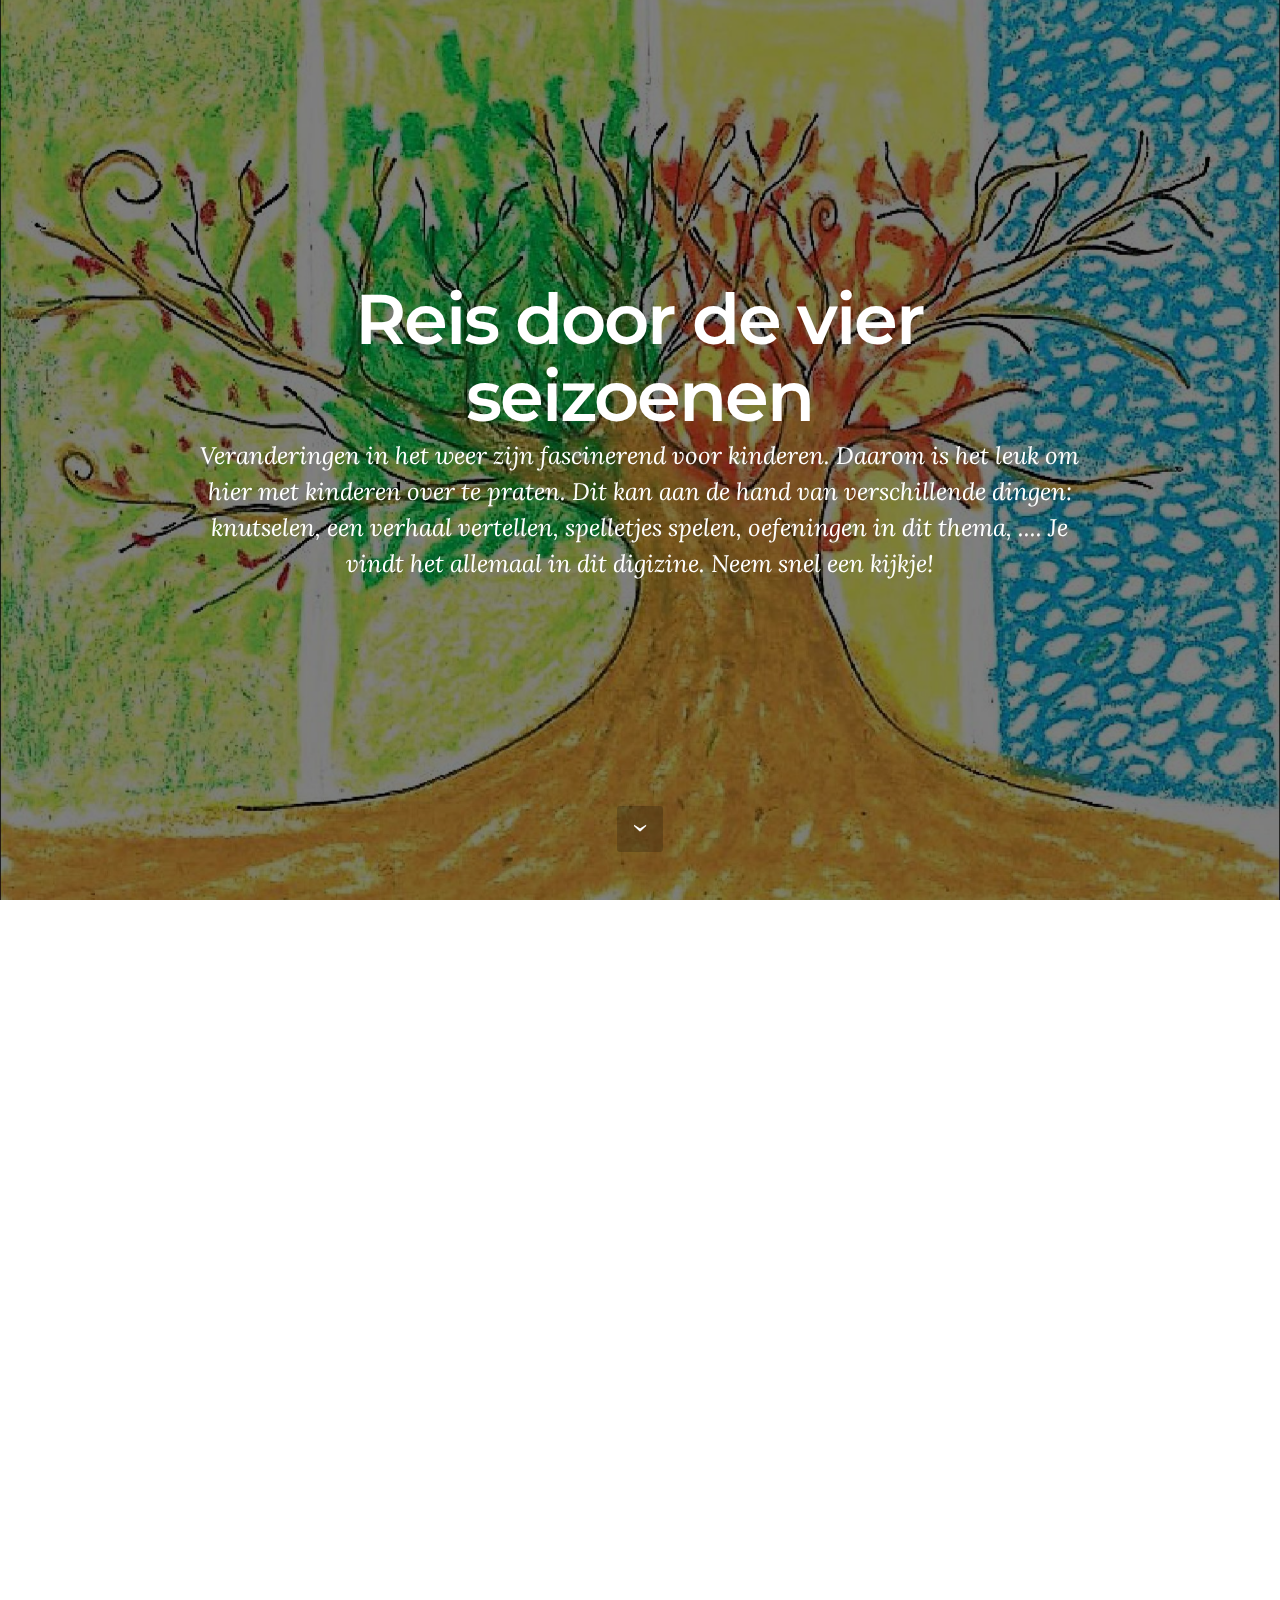
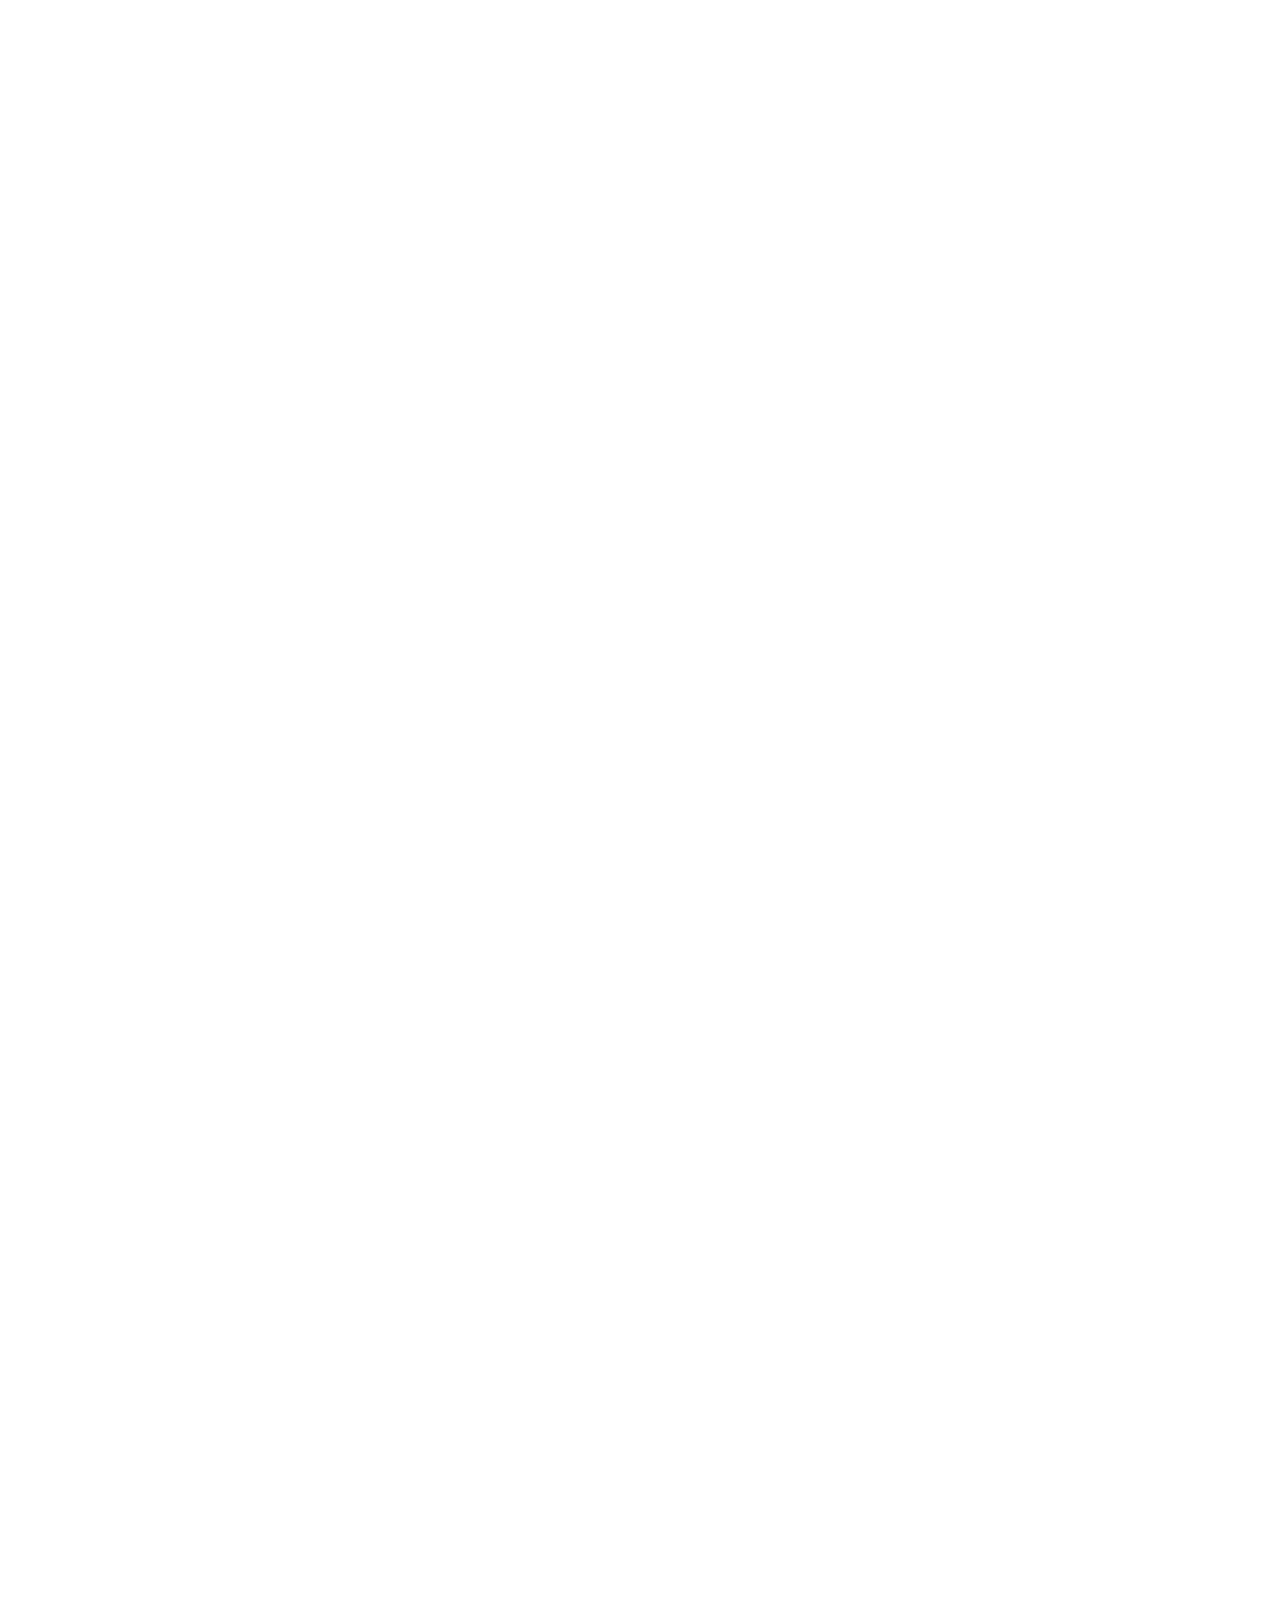
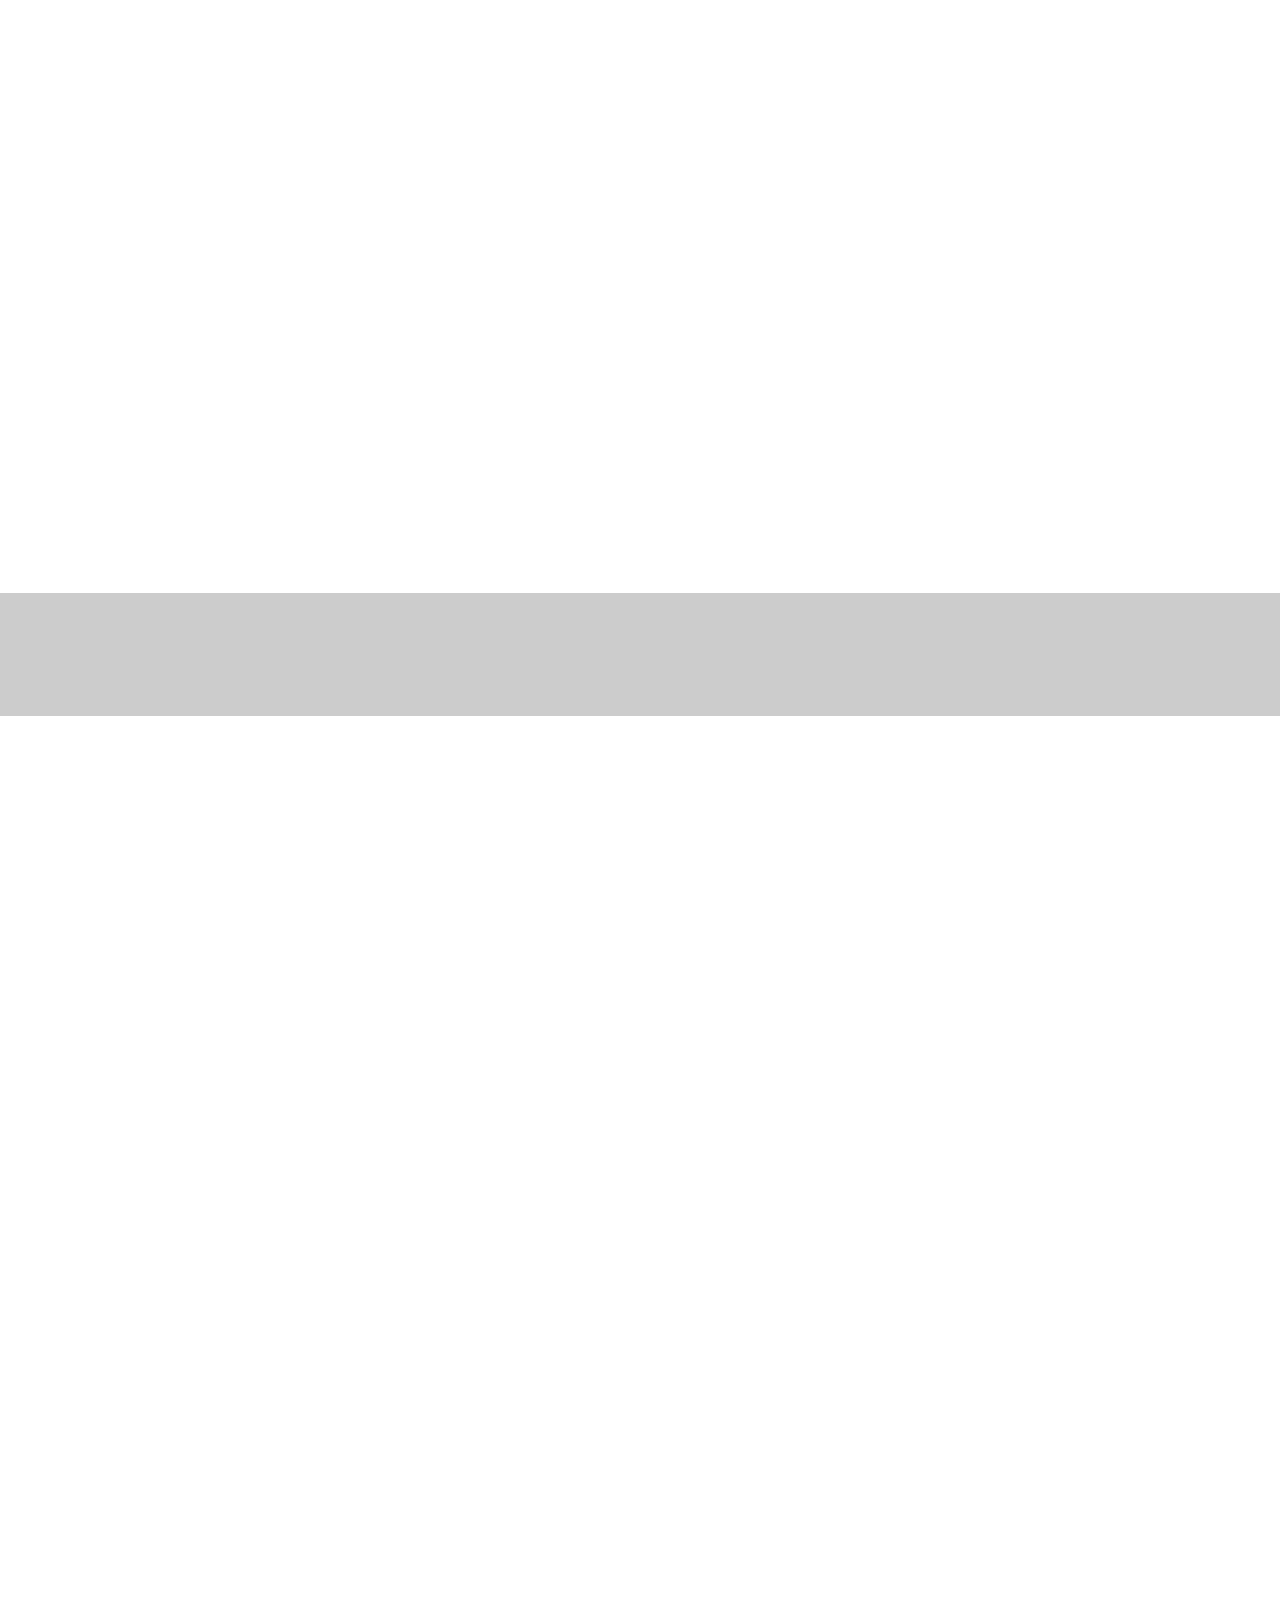
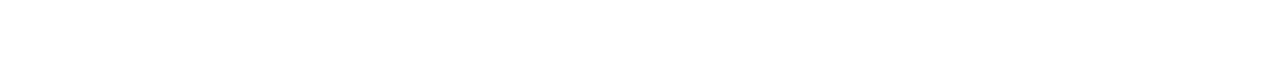
==== commit 58c0b0f3: "create github pages" ====
--- a/index.html
+++ b/index.html
@@ -45,7 +45,7 @@
 
 </section>
 
-<section class="engine"><a href="https://mobirise.co/p">bootstrap dropdown</a></section><section class="mbr-cards mbr-section mbr-section-nopadding" id="features3-5" data-rv-view="3" style="background-color: rgb(255, 255, 255);">
+<section class="engine"><a href="https://mobirise.co/m">bootstrap table</a></section><section class="mbr-cards mbr-section mbr-section-nopadding" id="features3-5" data-rv-view="3" style="background-color: rgb(255, 255, 255);">
 
     
 
@@ -141,12 +141,60 @@
 
 </section>
 
+<section class="mbr-section article mbr-section__container" id="content1-d" data-rv-view="23" style="background-color: rgb(255, 255, 255); padding-top: 20px; padding-bottom: 20px;">
+
+    <div class="container">
+        <div class="row">
+            <div class="col-xs-12 lead"><p>Lesdoelen
+</p><p>De leerlingen overlopen de verschillende seizoenen en bespreken hoe de natuur zich hieraan aanpast.
+</p><p>De leerlingen kleuren de kruin met wasco, schilderen de stam (=differentieel doel) en knippen het figuur uit.
+</p><p>Ze experimenteren met de creatieve mogelijkheden van verschillende materialen.</p></div>
+        </div>
+    </div>
+
+</section>
+
+<section class="mbr-section article mbr-section__container" id="content6-c" data-rv-view="21" style="background-color: rgb(255, 255, 255); padding-top: 20px; padding-bottom: 20px;">
+
+    <div class="container">
+        <div class="row">
+            <div class="col-xs-12 col-md-6 lead"><p><span style="font-size: 1.07rem;">Leerplandoelen</span><br></p><p>MUGe2: Kleur: Bewust beleven, herkennen, uitvoeren en creatief gebruik maken van koude en warme kleuren, het karakter (psychologische eigenschappen) van een kleur
+</p><p>MUGe3: Boodschappen en symboliek in kunst en muzische expressie begrijpen en verwerken. → Betekenis of boodschap in kunst en expressie toekennen en dit koppelen aan de vormgeving
+</p><p>MUVa3: De technische en expressieve vaardigheden die nodig zijn om zich muzisch uit te drukken in beeld, muziek, dans en drama verfijnen
+</p><p><br></p><p><br></p></div>
+            <div class="col-xs-12 col-md-6 lead"><p>Eindtermen
+</p><p>1.4 Plezier en voldoening vinden in het beeldend vormgeven en genieten van wat beeldend is vormgegeven.
+</p><p>1.5 Beeldende problemen oplossen, technieken toepassen en gereedschappen en materialen hanteren om beeldend vorm te geven op een manier die hen voldoet.
+</p><p>6.3 Genieten van het muzisch handelen waardoor hun expressiemogelijkheden verruimen.
+</p><p>6.4 Vertrouwen op hun eigen expressiemogelijkheden en durven hun creatieve uitingen tonen.
+</p><p>6.5 Respect betonen voor uitingen van leeftijdgenoten, behorend tot eigen en andere culturen.
+</p></div>
+        </div>
+    </div>
+
+</section>
+
+<section class="mbr-section article mbr-section__container" id="content1-e" data-rv-view="25" style="background-color: rgb(255, 255, 255); padding-top: 20px; padding-bottom: 20px;">
+
+    <div class="container">
+        <div class="row">
+            <div class="col-xs-12 lead"><p><strong>Onderwijsleergesprek als inleiding</strong></p><p>
+</p><p>- Welke seizoenen zijn er? </p><p>- Welke vind je het fijnst? Waarom? </p><p>- Hoe herken je in de natuur welk seizoen het is?  
+</p><p>
+</p><p>De meeste bomen zijn kaal in de winter. In de lente groeien er nieuwe blaadjes aan, krijgt de boom bloesems die later vruchten worden. In de zomer staat de kruin op zijn mooist. In de herfst krijgen de bladeren felle kleuren en vallen de bladeren af.  
+</p><p>
+</p><p>We denken na welke kleuren het best passen bij elk seizoen.</p><p><br></p></div>
+        </div>
+    </div>
+
+</section>
+
 <section class="mbr-cards mbr-section mbr-section-nopadding" id="features3-b" data-rv-view="9" style="background-color: rgb(255, 255, 255);">
 
     
 
     <div class="mbr-cards-row row">
-        <div class="mbr-cards-col col-xs-12 col-lg-3" style="padding-top: 80px; padding-bottom: 80px;">
+        <div class="mbr-cards-col col-xs-12 col-lg-3" style="padding-top: 80px; padding-bottom: 120px;">
             <div class="container">
               <div class="card cart-block">
                   <div class="card-img"><img src="assets/images/sjabloon1-600x423.jpg" class="card-img-top"></div>
@@ -154,46 +202,46 @@
                     <h4 class="card-title">Stap 1</h4>
                     <h5 class="card-subtitle"></h5>
                     <p class="card-text">Haal het sjabloon uit het magazine. Leg het voor je neer en maak je bank voor de rest vrij. </p>
-                    <div class="card-btn"><a href="https://mobirise.com" class="btn btn-primary">MORE</a></div>
-                    </div>
-                </div>
-            </div>
-        </div>
-        <div class="mbr-cards-col col-xs-12 col-lg-3" style="padding-top: 80px; padding-bottom: 80px;">
-            <div class="container">
-                <div class="card cart-block">
-                    <div class="card-img"><img src="assets/images/img-20181114-600x450.jpg" class="card-img-top"></div>
+                    
+                    </div>
+                </div>
+            </div>
+        </div>
+        <div class="mbr-cards-col col-xs-12 col-lg-3" style="padding-top: 80px; padding-bottom: 120px;">
+            <div class="container">
+                <div class="card cart-block">
+                    <div class="card-img"><img src="assets/images/stap-2-528x369.jpg" class="card-img-top"></div>
                     <div class="card-block">
                         <h4 class="card-title">Stap 2</h4>
                         <h5 class="card-subtitle"></h5>
                         <p class="card-text">Kleur de kruin van de boom met wasco. <br>Vergeet het grasperkje onderaan niet.<br></p>
-                        <div class="card-btn"><a href="https://mobirise.com" class="btn btn-primary">MORE</a></div>
-                    </div>
-                </div>
-            </div>
-        </div>
-        <div class="mbr-cards-col col-xs-12 col-lg-3" style="padding-top: 80px; padding-bottom: 80px;">
-            <div class="container">
-                <div class="card cart-block">
-                    <div class="card-img"><img src="assets/images/img-20181114-600x800.jpg" class="card-img-top"></div>
+                        
+                    </div>
+                </div>
+            </div>
+        </div>
+        <div class="mbr-cards-col col-xs-12 col-lg-3" style="padding-top: 80px; padding-bottom: 120px;">
+            <div class="container">
+                <div class="card cart-block">
+                    <div class="card-img"><img src="assets/images/stap-3-541x380.jpg" class="card-img-top"></div>
                     <div class="card-block">
                         <h4 class="card-title">Stap 3</h4>
                         <h5 class="card-subtitle"></h5>
                         <p class="card-text"><span style="font-size: 1rem; line-height: 1.5;">Kleur de stam. Dit kan met wasco of met verf</span><br></p>
-                        <div class="card-btn"><a href="https://mobirise.com" class="btn btn-primary">MORE</a></div>
-                    </div>
-                </div>
-            </div>
-        </div>
-        <div class="mbr-cards-col col-xs-12 col-lg-3" style="padding-top: 80px; padding-bottom: 80px;">
-            <div class="container">
-                <div class="card cart-block">
-                    <div class="card-img"><img src="assets/images/img-20181114-1-600x800.jpg" class="card-img-top"></div>
+                        
+                    </div>
+                </div>
+            </div>
+        </div>
+        <div class="mbr-cards-col col-xs-12 col-lg-3" style="padding-top: 80px; padding-bottom: 120px;">
+            <div class="container">
+                <div class="card cart-block">
+                    <div class="card-img"><img src="assets/images/stap-4-600x423.jpg" class="card-img-top"></div>
                     <div class="card-block">
                         <h4 class="card-title">Stap 4</h4>
                         <h5 class="card-subtitle"></h5>
                         <p class="card-text"><span style="font-size: 1rem; line-height: 1.5;">Knip de boom uit. Knip ook de gleuven bovenaan en onderaan.</span><br>Schuif de twee bomen in elkaar. <br>Blijft hij niet goed staan? Verstevig met lijm. <br>Klaar!<br></p>
-                        <div class="card-btn"><a href="https://mobirise.com" class="btn btn-primary">MORE</a></div>
+                        
                     </div>
                 </div>
             </div>
@@ -201,6 +249,46 @@
         
         
     </div>
+</section>
+
+<section class="mbr-section mbr-section__container article" id="header3-f" data-rv-view="27" style="background-color: rgb(204, 204, 204); padding-top: 20px; padding-bottom: 20px;">
+    <div class="container">
+        <div class="row">
+            <div class="col-xs-12">
+                <h3 class="mbr-section-title display-2">Klavier op school&nbsp;</h3>
+                <small class="mbr-section-subtitle">Een pleidooi voor meer typeles op de lagere school</small>
+            </div>
+        </div>
+    </div>
+</section>
+
+<section class="mbr-section article mbr-section__container" id="content6-h" data-rv-view="31" style="background-color: rgb(255, 255, 255); padding-top: 20px; padding-bottom: 20px;">
+
+    <div class="container">
+        <div class="row">
+            <div class="col-xs-12 col-md-6 lead"><p><em>Tijdens contractwerk kregen de kinderen van onze stageklas de opdracht om online oefeningen te maken. Hiervoor moesten ze surfen naar een bepaalde website. Dit ging minder vlot dan verwacht: de kinderen hadden enorm veel moeite om het juiste woord in de zoekbalk in te geven! In tijden waarin computers een essentiële rol spelen, is dit bijna absurd. </em></p><p><span style="font-size: 1.07rem;">Swipen en tikken lukt leerlingen zonder enige moeite, maar de motorische vaardigheid van het typen met tien vingers ontbreekt. </span><span style="font-size: 1.07rem;">Normschrift wordt nog steeds hoog in het vaandel gedragen door menig leerkracht. Rechte letters, niet kribbelen, mooi op het lijntje. De leermiddelen in het lager onderwijs zijn voornamelijk analoog, het belang aan een verzorgd handschrift is dus niet onbegrijpelijk. In het latere leven merken we echter dat mensen aanzienlijk minder op papier zetten. Communicatie gebeurt via chat en mail, wanneer schreef u voor het laatst een brief? Onze agenda houden we bij in onze smartphone, zelfs de kleinste notities. Het wordt hoog tijd dat deze focus ook in het onderwijs verlegd wordt. Digitale ongeletterdheid moet aangepakt worden.&nbsp;</span><br></p><p><br></p><p>
+</p><p><strong>Het moet van de leerkracht komen
+</strong></p><p>Na het lager onderwijs komen kinderen terecht in het middelbaar onderwijs. Vanaf dit moment wordt er van hen verwacht dat ze kunnen typen: nu moeten ze opstellen schrijven, mailtjes sturen en presentaties voorbereiden. De ene leerling gaat dit alles beter af dan de andere, en veel heeft te maken met je vaardigheden op het klavier.&nbsp;<span style="font-size: 1.07rem;">We merken dat de leerkracht een zeer grote vrijheid in de keuze om al dan niet ICT aan te bieden in zijn lespakket. Bij een jonge leerkracht die zelf interesse heeft in digitale methodes en de kinderen hiermee aan de slag laat gaan, zullen de leerlingen grotere vooruitgangen op vlak van ICT boeken dan bij een oudere leerkracht die minder gebruikmaakt van digitale media in de les. Zijn er hieromtrent dan geen leerplandoelen of eindtermen vastgelegd?</span></p></div>
+            <div class="col-xs-12 col-md-6 lead"><p><strong><span style="font-size: 1.07rem;">Wat zeggen de leerplannen en eindtermen?</span><br></strong></p><p>In de eindtermen vind je niets concreets terug i.v.m. klaviervaardigheden. De onderwijsdoelen in verband met ICT zijn zeer abstract. ICT wordt gezien als leergebiedoverschrijdend: het dient geïmplementeerd te worden in andere vakken. Dit kan ik alleen maar toejuichen. Ik ben er echter van overtuigd dat bepaalde elementen uit ICT, onder andere klaviervaardigheden, als autonoom leerstofonderdeel behandeld dienen te worden. In de leerplannen van het ZILL van het Katholiek Onderwijs Vlaanderen vinden we de ontwikkeling van technische en instrumentele computervaardigheden wel terug onder mediakundige ontwikkeling: vanaf zes jaar exploreren kinderen het toetsenbord. Vanaf acht jaar ontwikkelen ze klaviervaardigheden, waaronder toetsenbord hanteren. Leerlingen van het Katholiek Onderwijs zullen in de toekomst dus zeker typelessen aangeboden krijgen op school. De criteria blijven echter vaag. Er bestaat geen maatstaf om aan te geven in hoeverre men het klavier beheerst.</p><p><br></p><p>
+</p><p><strong>Nood aan normering
+</strong></p><p>Een oplossing is om niveaus vast te leggen waaraan leerlingen getoetst kunnen worden. Dit kan vastgelegd worden op basis van minimumsnelheid (aantal slagen per minuut) en accuratesse (in percentage). Ik denk hierbij aan een systeem gelijkend aan de AVI-niveaus bij het lezen. Deze niveaus kunnen vervolgens geïmplementeerd worden in de eindtermen en leerplandoelen.
+</p><p><br></p><p>Meer typelessen en een duidelijke maatstaf hieromtrent is wat tekortschiet in onze eindtermen. Als alle scholen dit zouden toepassen, bewapenen we de generatie van de toekomst met de juiste vaardigheden om zelfstandig de digitale wereld te veroveren.
+</p><p><br></p></div>
+        </div>
+    </div>
+
+</section>
+
+<section class="mbr-section mbr-section__container" id="buttons1-i" data-rv-view="33" style="background-color: rgb(255, 255, 255); padding-top: 20px; padding-bottom: 20px;">
+
+    <div class="container">
+        <div class="row">
+            <div class="col-xs-12">
+                <div class="text-xs-center"><a class="btn btn-primary" href="index.html">naar boven<br></a> </div>
+            </div>
+        </div>
+    </div>
+
 </section>
 
 
--- a/assets/mobirise/css/mbr-additional.css
+++ b/assets/mobirise/css/mbr-additional.css
@@ -411,3 +411,7 @@
 .scrollToTop_wraper {
   opacity: 0 !important;
 }
+#header3-f .mbr-section-title,
+#header3-f .mbr-section-subtitle {
+  text-align: center;
+}
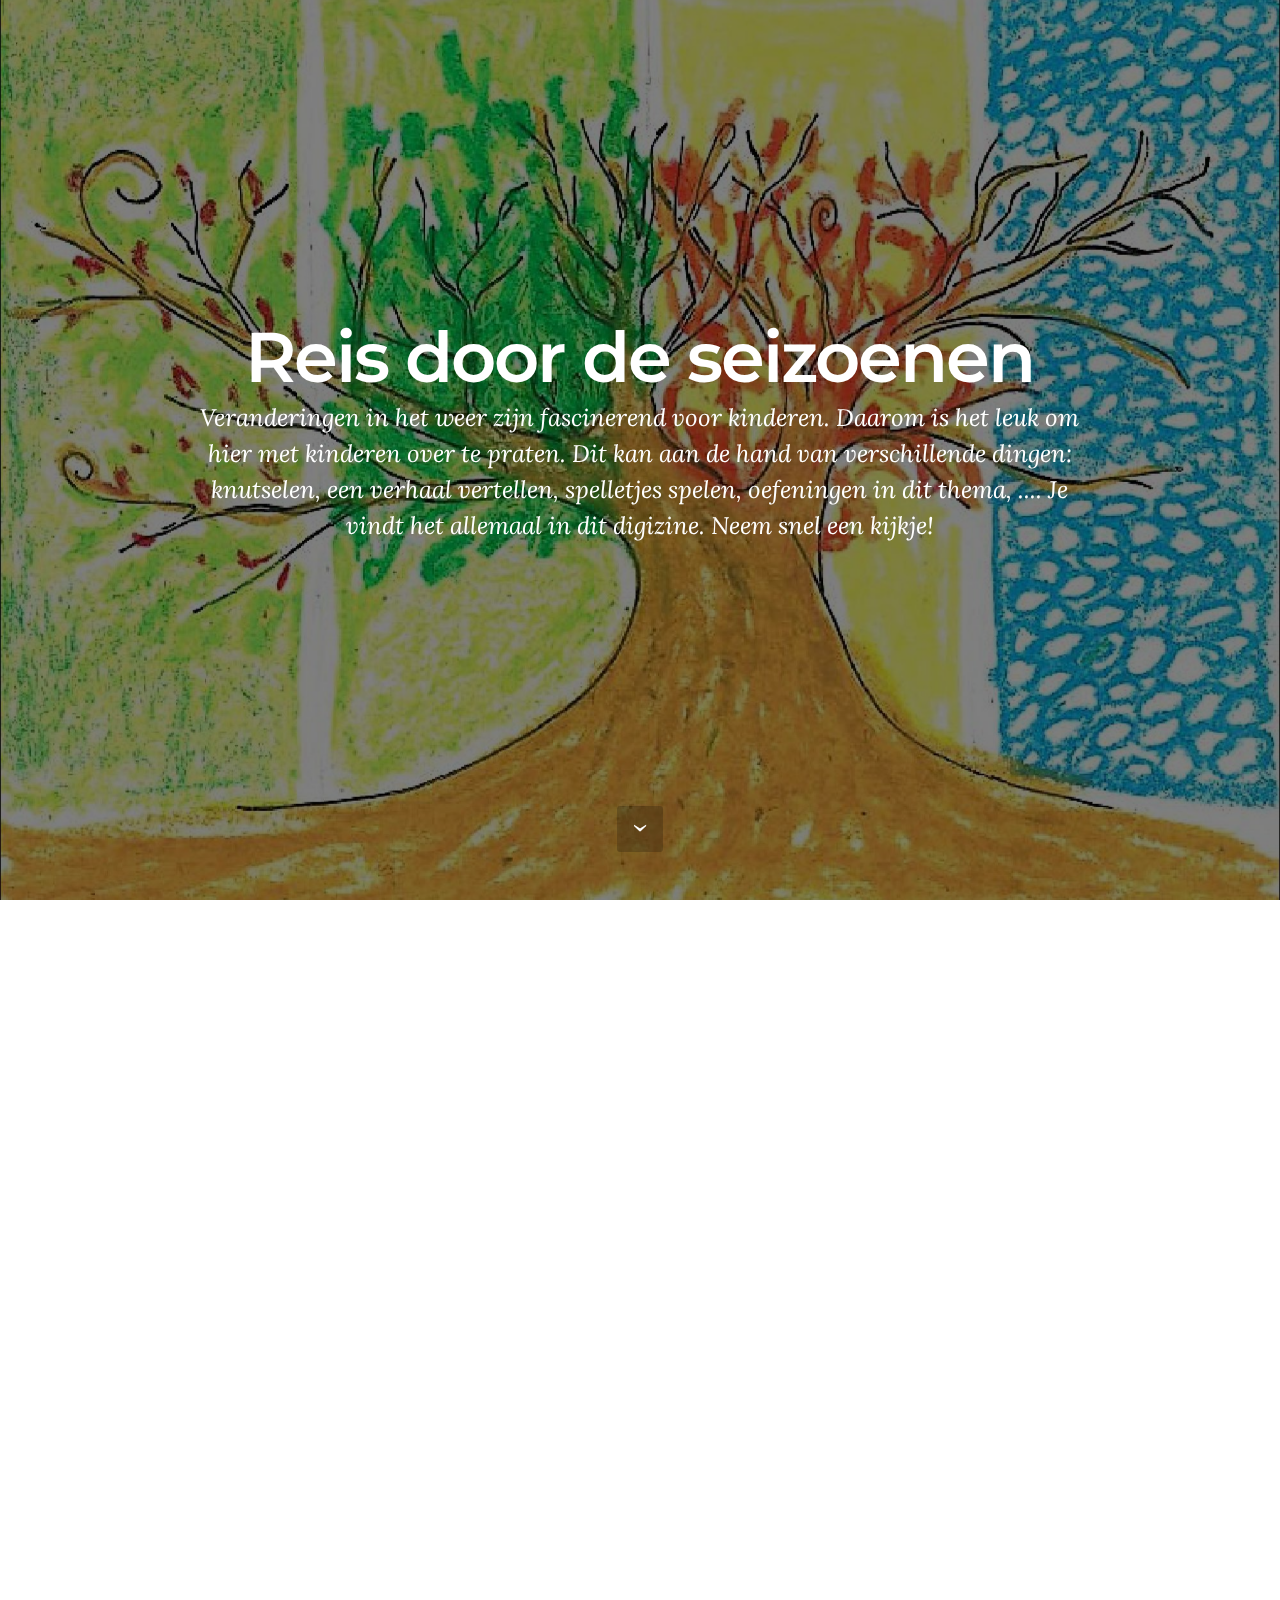
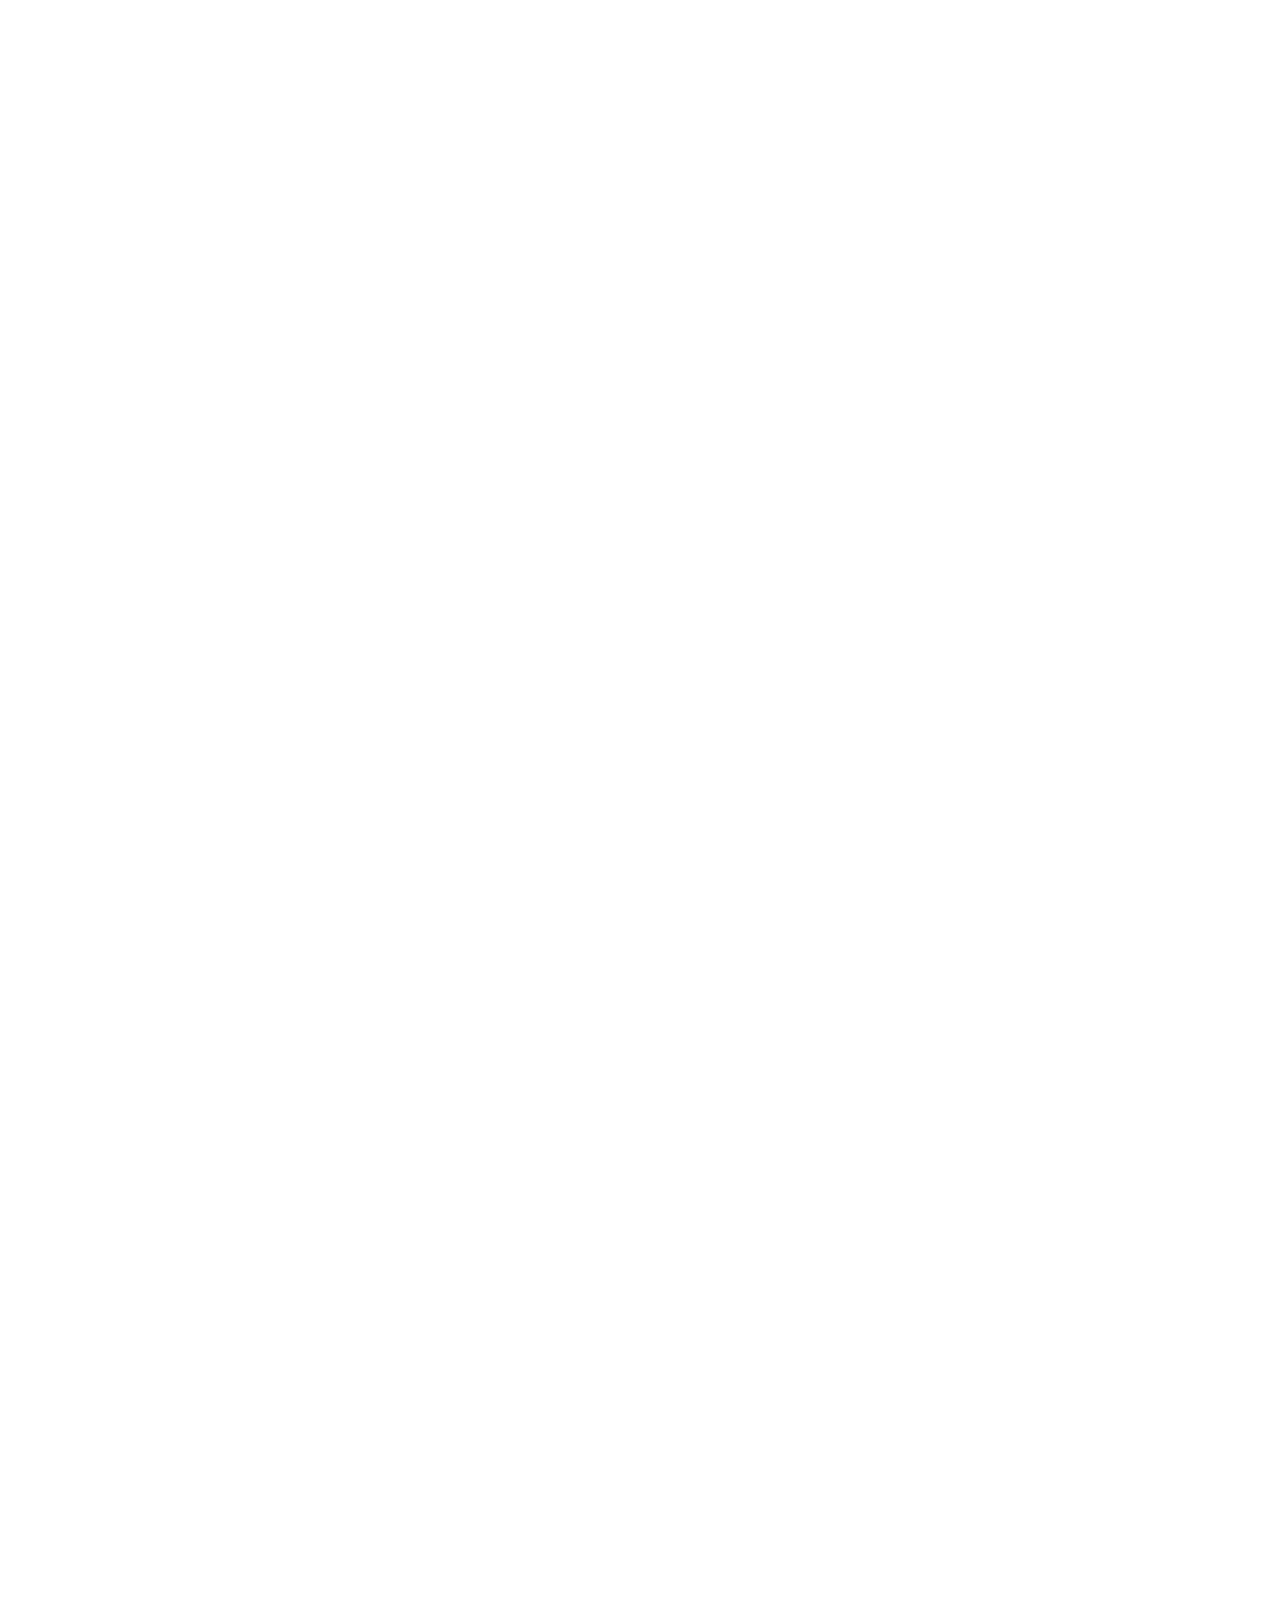
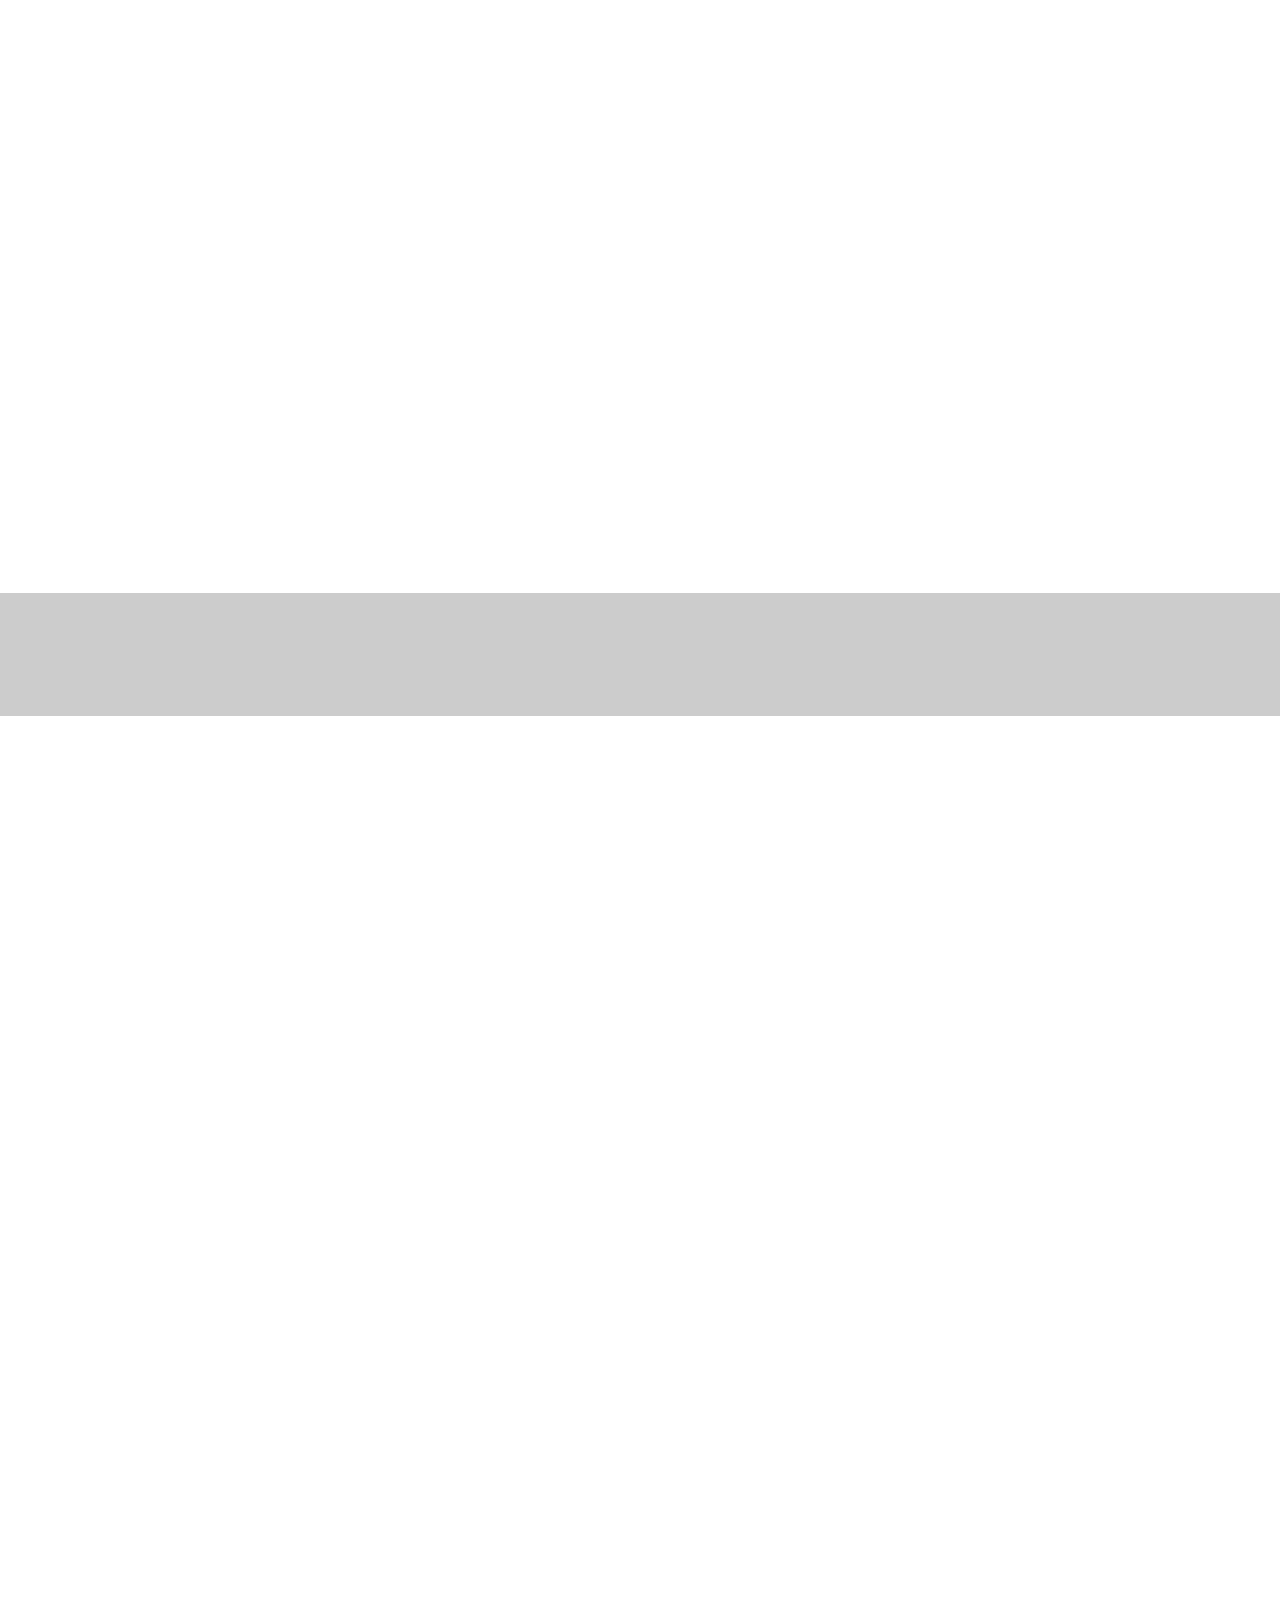
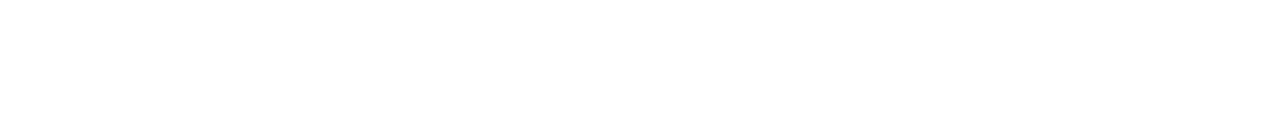
==== commit da24dcce: "create github pages" ====
--- a/index.html
+++ b/index.html
@@ -8,7 +8,7 @@
   <meta name="viewport" content="width=device-width, initial-scale=1">
   <link rel="shortcut icon" href="assets/images/logo.png" type="image/x-icon">
   <meta name="description" content="">
-  
+  <title>home</title>
   <link rel="stylesheet" href="https://fonts.googleapis.com/css?family=Montserrat:400,700">
   <link rel="stylesheet" href="https://fonts.googleapis.com/css?family=Raleway:100,100i,200,200i,300,300i,400,400i,500,500i,600,600i,700,700i,800,800i,900,900i">
   <link rel="stylesheet" href="https://fonts.googleapis.com/css?family=Lora:400,700,400italic,700italic&subset=latin">
@@ -33,7 +33,7 @@
             <div class="row">
                 <div class="mbr-section col-md-10 col-md-offset-1 text-xs-center">
 
-                    <h1 class="mbr-section-title display-1">Reis door de vier seizoenen</h1>
+                    <h1 class="mbr-section-title display-1">Reis door de seizoenen</h1>
                     <p class="mbr-section-lead lead">Veranderingen in het weer zijn fascinerend voor kinderen. Daarom is het leuk om hier met kinderen over te praten. Dit kan aan de hand van verschillende dingen: knutselen, een verhaal vertellen, spelletjes spelen, oefeningen in dit thema, .... Je vindt het allemaal in dit digizine. Neem snel een kijkje!<br></p>
                     
                 </div>
@@ -45,7 +45,7 @@
 
 </section>
 
-<section class="engine"><a href="https://mobirise.co/m">bootstrap table</a></section><section class="mbr-cards mbr-section mbr-section-nopadding" id="features3-5" data-rv-view="3" style="background-color: rgb(255, 255, 255);">
+<section class="engine"><a href="https://mobirise.co">Mobirise</a></section><section class="mbr-cards mbr-section mbr-section-nopadding" id="features3-5" data-rv-view="3" style="background-color: rgb(255, 255, 255);">
 
     
 
@@ -58,7 +58,7 @@
                     <h4 class="card-title">Lente&nbsp;</h4>
                     <h5 class="card-subtitle"></h5>
                     <p class="card-text">Het is lente wat leuk,<br>ik lach me in een deuk.<br>Het is niet warm, maar ook niet koud,<br>lente is een seizoen waarbij je je trui aanhoudt.<br>Het is lente dus de bloemen gaan bloeien,<br>en heel hoog groeien.<br>Het is bijna zomer, best wel leuk,<br>maar die muggen prikken …. Wat een jeuk!<br></p>
-                    <div class="card-btn"><a href="https://mobirise.com" class="btn btn-primary">Reis naar de lente</a></div>
+                    <div class="card-btn"><a href="page2.html" class="btn btn-primary">Reis naar de lente</a></div>
                     </div>
                 </div>
             </div>
@@ -71,7 +71,7 @@
                         <h4 class="card-title">Zomer</h4>
                         <h5 class="card-subtitle"></h5>
                         <p class="card-text">Het wordt steeds een stukje warmer,<br>steeds meer mensen zitten buiten.<br>Die heerlijke warme zonnestralen,<br>bedekken mijn gezicht.<br>De mensen worden vrolijker,<br>de natuur is wonderschoon.<br>De lente is nu bijna voorbij,<br>en dan is het eindelijk zomer<br></p>
-                        <div class="card-btn"><a href="https://mobirise.com" class="btn btn-primary">Reis naar de zomer</a></div>
+                        <div class="card-btn"><a href="page3.html" class="btn btn-primary">Reis naar de zomer</a></div>
                     </div>
                 </div>
             </div>
@@ -84,7 +84,7 @@
                         <h4 class="card-title">Herfst</h4>
                         <h5 class="card-subtitle"></h5>
                         <p class="card-text">Paddestoelen, beukennootjes,<br>dwarrelblaadjes, rood en geel.<br>Buiten vind je al die schatten<br>van de herfst, zoveel.<br>Regenvlagen, hagelbuien,<br>pijpenstelen, hondenweer. <br>Neem een paraplu mee<br>en geen druppel raakt je meer.<br></p>
-                        <div class="card-btn"><a href="https://mobirise.com" class="btn btn-primary">Reis naar de herfst</a></div>
+                        <div class="card-btn"><a href="page4.html" class="btn btn-primary">Reis naar de herfst</a></div>
                     </div>
                 </div>
             </div>
@@ -96,8 +96,14 @@
                     <div class="card-block">
                         <h4 class="card-title">Winter</h4>
                         <h5 class="card-subtitle"></h5>
-                        <p class="card-text">De winter is het seizoen van wanten en kou<br>Dat is precies waar ik van hou<br>Als het wit is lekker spelen in de sneeuw en warm bij de haard<br>Nog maar drie maanden en het is alweer maart<br>Sinterklaas, kerst en nieuwjaar horen erbij<br>En al die gezelligheid<br>Wat maakt de winter me blij!<br></p>
-                        <div class="card-btn"><a href="https://mobirise.com" class="btn btn-primary">Reis naar de winter</a></div>
+                        <p class="card-text">De winter is het seizoen van wanten en kou
+<br>Dat is precies waar ik van hou
+<br>Als het wit is lekker spelen in de sneeuw en warm bij de haard
+<br>Nog maar drie maanden en het is alweer maart
+<br>Sinterklaas, kerst en nieuwjaar horen erbij
+<br>En al die gezelligheid
+<br>Wat maakt de winter me blij!<br></p>
+                        <div class="card-btn"><a href="page5.html" class="btn btn-primary">Reis naar de winter</a></div>
                     </div>
                 </div>
             </div>
@@ -255,7 +261,7 @@
     <div class="container">
         <div class="row">
             <div class="col-xs-12">
-                <h3 class="mbr-section-title display-2">Klavier op school&nbsp;</h3>
+                <h3 class="mbr-section-title display-2">Klavier op school</h3>
                 <small class="mbr-section-subtitle">Een pleidooi voor meer typeles op de lagere school</small>
             </div>
         </div>
@@ -266,7 +272,7 @@
 
     <div class="container">
         <div class="row">
-            <div class="col-xs-12 col-md-6 lead"><p><em>Tijdens contractwerk kregen de kinderen van onze stageklas de opdracht om online oefeningen te maken. Hiervoor moesten ze surfen naar een bepaalde website. Dit ging minder vlot dan verwacht: de kinderen hadden enorm veel moeite om het juiste woord in de zoekbalk in te geven! In tijden waarin computers een essentiële rol spelen, is dit bijna absurd. </em></p><p><span style="font-size: 1.07rem;">Swipen en tikken lukt leerlingen zonder enige moeite, maar de motorische vaardigheid van het typen met tien vingers ontbreekt. </span><span style="font-size: 1.07rem;">Normschrift wordt nog steeds hoog in het vaandel gedragen door menig leerkracht. Rechte letters, niet kribbelen, mooi op het lijntje. De leermiddelen in het lager onderwijs zijn voornamelijk analoog, het belang aan een verzorgd handschrift is dus niet onbegrijpelijk. In het latere leven merken we echter dat mensen aanzienlijk minder op papier zetten. Communicatie gebeurt via chat en mail, wanneer schreef u voor het laatst een brief? Onze agenda houden we bij in onze smartphone, zelfs de kleinste notities. Het wordt hoog tijd dat deze focus ook in het onderwijs verlegd wordt. Digitale ongeletterdheid moet aangepakt worden.&nbsp;</span><br></p><p><br></p><p>
+            <div class="col-xs-12 col-md-6 lead"><p><em>Tijdens contractwerk kregen de kinderen van onze stageklas de opdracht om online oefeningen te maken. Hiervoor moesten ze surfen naar een bepaalde website. Dit ging minder vlot dan verwacht: de kinderen hadden enorm veel moeite om het juiste woord in de zoekbalk in te geven! In tijden waarin computers een essentiële rol spelen, is dit bijna absurd. </em></p><p><span style="font-size: 1.07rem;"><br></span></p><p><strong>Wanneer schreef u voor het laatst een brief?&nbsp;</strong></p><p><span style="font-size: 1.07rem;">Swipen en tikken lukt leerlingen zonder enige moeite, maar de motorische vaardigheid van het typen met tien vingers ontbreekt. </span><span style="font-size: 1.07rem;">Normschrift wordt nog steeds hoog in het vaandel gedragen door menig leerkracht. Rechte letters, niet kribbelen, mooi op het lijntje. De leermiddelen in het lager onderwijs zijn voornamelijk analoog, het belang aan een verzorgd handschrift is dus niet onbegrijpelijk. In het latere leven merken we echter dat mensen aanzienlijk minder op papier zetten. Communicatie gebeurt via chat en mail, wanneer schreef u voor het laatst een brief? Onze agenda houden we bij in onze smartphone, zelfs de kleinste notities. Het wordt hoog tijd dat deze focus ook in het onderwijs verlegd wordt. Digitale ongeletterdheid moet aangepakt worden.&nbsp;</span><br></p><p><br></p><p>
 </p><p><strong>Het moet van de leerkracht komen
 </strong></p><p>Na het lager onderwijs komen kinderen terecht in het middelbaar onderwijs. Vanaf dit moment wordt er van hen verwacht dat ze kunnen typen: nu moeten ze opstellen schrijven, mailtjes sturen en presentaties voorbereiden. De ene leerling gaat dit alles beter af dan de andere, en veel heeft te maken met je vaardigheden op het klavier.&nbsp;<span style="font-size: 1.07rem;">We merken dat de leerkracht een zeer grote vrijheid in de keuze om al dan niet ICT aan te bieden in zijn lespakket. Bij een jonge leerkracht die zelf interesse heeft in digitale methodes en de kinderen hiermee aan de slag laat gaan, zullen de leerlingen grotere vooruitgangen op vlak van ICT boeken dan bij een oudere leerkracht die minder gebruikmaakt van digitale media in de les. Zijn er hieromtrent dan geen leerplandoelen of eindtermen vastgelegd?</span></p></div>
             <div class="col-xs-12 col-md-6 lead"><p><strong><span style="font-size: 1.07rem;">Wat zeggen de leerplannen en eindtermen?</span><br></strong></p><p>In de eindtermen vind je niets concreets terug i.v.m. klaviervaardigheden. De onderwijsdoelen in verband met ICT zijn zeer abstract. ICT wordt gezien als leergebiedoverschrijdend: het dient geïmplementeerd te worden in andere vakken. Dit kan ik alleen maar toejuichen. Ik ben er echter van overtuigd dat bepaalde elementen uit ICT, onder andere klaviervaardigheden, als autonoom leerstofonderdeel behandeld dienen te worden. In de leerplannen van het ZILL van het Katholiek Onderwijs Vlaanderen vinden we de ontwikkeling van technische en instrumentele computervaardigheden wel terug onder mediakundige ontwikkeling: vanaf zes jaar exploreren kinderen het toetsenbord. Vanaf acht jaar ontwikkelen ze klaviervaardigheden, waaronder toetsenbord hanteren. Leerlingen van het Katholiek Onderwijs zullen in de toekomst dus zeker typelessen aangeboden krijgen op school. De criteria blijven echter vaag. Er bestaat geen maatstaf om aan te geven in hoeverre men het klavier beheerst.</p><p><br></p><p>
--- a/assets/mobirise/css/mbr-additional.css
+++ b/assets/mobirise/css/mbr-additional.css
@@ -415,3 +415,31 @@
 #header3-f .mbr-section-subtitle {
   text-align: center;
 }
+#msg-box8-o .mbr-section-title,
+#msg-box8-o p {
+  color: #fff;
+}
+#msg-box8-r .mbr-section-title,
+#msg-box8-r p {
+  color: #fff;
+}
+#msg-box8-r .mbr-section-title {
+  color: #000000;
+}
+#msg-box8-r .lead P {
+  color: #000000;
+}
+#header3-11 .mbr-section-title,
+#header3-11 .mbr-section-subtitle {
+  text-align: center;
+}
+#msg-box8-j .mbr-section-title,
+#msg-box8-j p {
+  color: #fff;
+}
+#msg-box8-j .mbr-section-title {
+  color: #000000;
+}
+#msg-box8-j .lead P {
+  color: #000000;
+}
